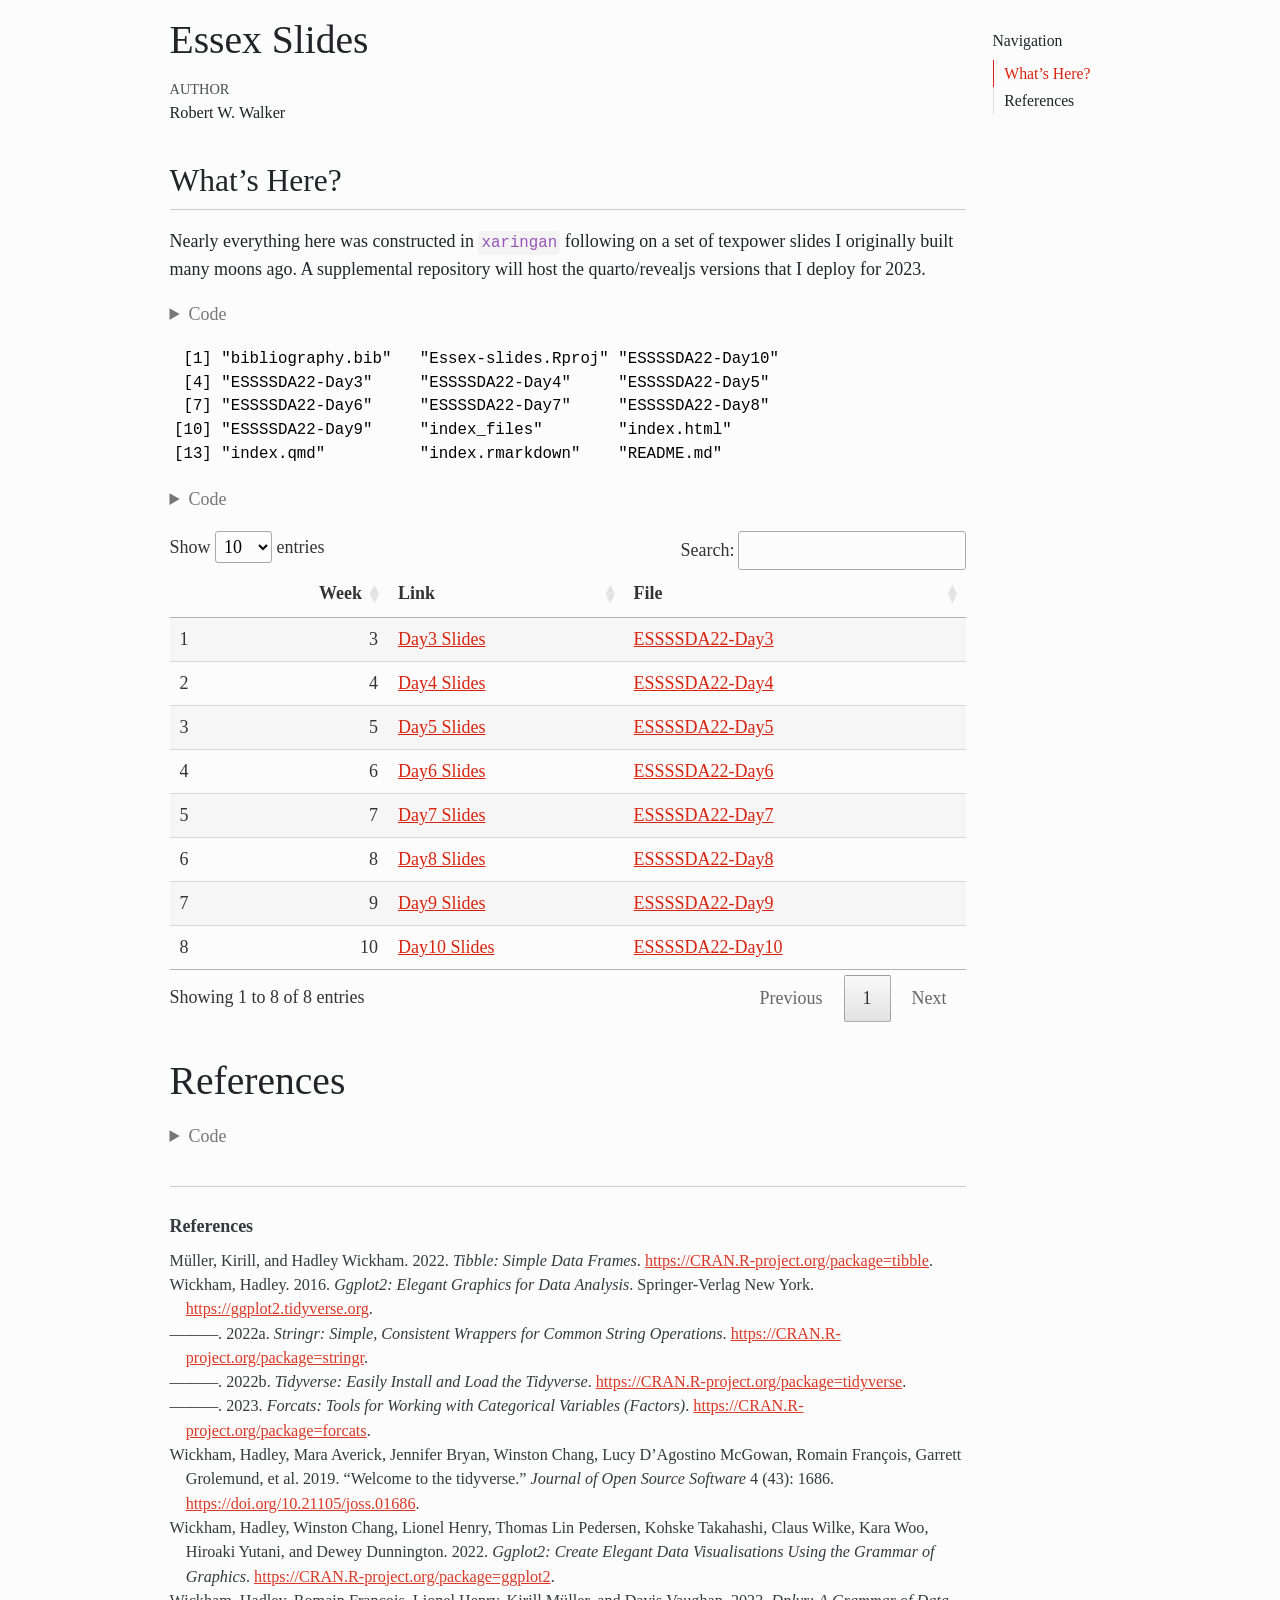
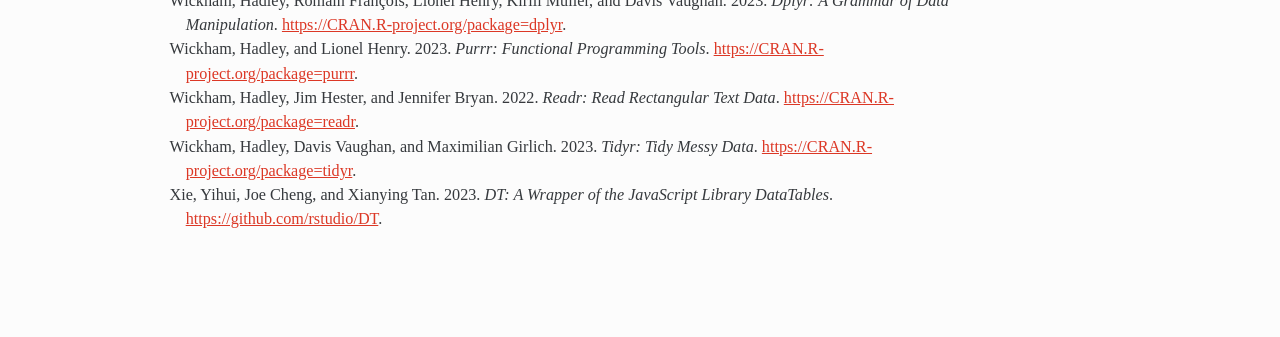
==== index.html @ 1ed45304 "Upload documents" ====
<!DOCTYPE html>
<html xmlns="http://www.w3.org/1999/xhtml" lang="en" xml:lang="en"><head>

<meta charset="utf-8">
<meta name="generator" content="quarto-1.2.335">

<meta name="viewport" content="width=device-width, initial-scale=1.0, user-scalable=yes">

<meta name="author" content="Robert W. Walker">

<title>Essex Slides</title>
<style>
code{white-space: pre-wrap;}
span.smallcaps{font-variant: small-caps;}
div.columns{display: flex; gap: min(4vw, 1.5em);}
div.column{flex: auto; overflow-x: auto;}
div.hanging-indent{margin-left: 1.5em; text-indent: -1.5em;}
ul.task-list{list-style: none;}
ul.task-list li input[type="checkbox"] {
  width: 0.8em;
  margin: 0 0.8em 0.2em -1.6em;
  vertical-align: middle;
}
pre > code.sourceCode { white-space: pre; position: relative; }
pre > code.sourceCode > span { display: inline-block; line-height: 1.25; }
pre > code.sourceCode > span:empty { height: 1.2em; }
.sourceCode { overflow: visible; }
code.sourceCode > span { color: inherit; text-decoration: inherit; }
div.sourceCode { margin: 1em 0; }
pre.sourceCode { margin: 0; }
@media screen {
div.sourceCode { overflow: auto; }
}
@media print {
pre > code.sourceCode { white-space: pre-wrap; }
pre > code.sourceCode > span { text-indent: -5em; padding-left: 5em; }
}
pre.numberSource code
  { counter-reset: source-line 0; }
pre.numberSource code > span
  { position: relative; left: -4em; counter-increment: source-line; }
pre.numberSource code > span > a:first-child::before
  { content: counter(source-line);
    position: relative; left: -1em; text-align: right; vertical-align: baseline;
    border: none; display: inline-block;
    -webkit-touch-callout: none; -webkit-user-select: none;
    -khtml-user-select: none; -moz-user-select: none;
    -ms-user-select: none; user-select: none;
    padding: 0 4px; width: 4em;
    color: #aaaaaa;
  }
pre.numberSource { margin-left: 3em; border-left: 1px solid #aaaaaa;  padding-left: 4px; }
div.sourceCode
  {   }
@media screen {
pre > code.sourceCode > span > a:first-child::before { text-decoration: underline; }
}
code span.al { color: #ff0000; font-weight: bold; } /* Alert */
code span.an { color: #60a0b0; font-weight: bold; font-style: italic; } /* Annotation */
code span.at { color: #7d9029; } /* Attribute */
code span.bn { color: #40a070; } /* BaseN */
code span.bu { color: #008000; } /* BuiltIn */
code span.cf { color: #007020; font-weight: bold; } /* ControlFlow */
code span.ch { color: #4070a0; } /* Char */
code span.cn { color: #880000; } /* Constant */
code span.co { color: #60a0b0; font-style: italic; } /* Comment */
code span.cv { color: #60a0b0; font-weight: bold; font-style: italic; } /* CommentVar */
code span.do { color: #ba2121; font-style: italic; } /* Documentation */
code span.dt { color: #902000; } /* DataType */
code span.dv { color: #40a070; } /* DecVal */
code span.er { color: #ff0000; font-weight: bold; } /* Error */
code span.ex { } /* Extension */
code span.fl { color: #40a070; } /* Float */
code span.fu { color: #06287e; } /* Function */
code span.im { color: #008000; font-weight: bold; } /* Import */
code span.in { color: #60a0b0; font-weight: bold; font-style: italic; } /* Information */
code span.kw { color: #007020; font-weight: bold; } /* Keyword */
code span.op { color: #666666; } /* Operator */
code span.ot { color: #007020; } /* Other */
code span.pp { color: #bc7a00; } /* Preprocessor */
code span.sc { color: #4070a0; } /* SpecialChar */
code span.ss { color: #bb6688; } /* SpecialString */
code span.st { color: #4070a0; } /* String */
code span.va { color: #19177c; } /* Variable */
code span.vs { color: #4070a0; } /* VerbatimString */
code span.wa { color: #60a0b0; font-weight: bold; font-style: italic; } /* Warning */
div.csl-bib-body { }
div.csl-entry {
  clear: both;
}
.hanging div.csl-entry {
  margin-left:2em;
  text-indent:-2em;
}
div.csl-left-margin {
  min-width:2em;
  float:left;
}
div.csl-right-inline {
  margin-left:2em;
  padding-left:1em;
}
div.csl-indent {
  margin-left: 2em;
}
</style>


<script src="index_files/libs/clipboard/clipboard.min.js"></script>
<script src="index_files/libs/quarto-html/quarto.js"></script>
<script src="index_files/libs/quarto-html/popper.min.js"></script>
<script src="index_files/libs/quarto-html/tippy.umd.min.js"></script>
<script src="index_files/libs/quarto-html/anchor.min.js"></script>
<link href="index_files/libs/quarto-html/tippy.css" rel="stylesheet">
<link href="index_files/libs/quarto-html/quarto-syntax-highlighting.css" rel="stylesheet" id="quarto-text-highlighting-styles">
<script src="index_files/libs/bootstrap/bootstrap.min.js"></script>
<link href="index_files/libs/bootstrap/bootstrap-icons.css" rel="stylesheet">
<link href="index_files/libs/bootstrap/bootstrap.min.css" rel="stylesheet" id="quarto-bootstrap" data-mode="light">

<script src="index_files/libs/htmlwidgets-1.6.1/htmlwidgets.js"></script>
<link href="index_files/libs/datatables-css-0.0.0/datatables-crosstalk.css" rel="stylesheet">
<script src="index_files/libs/datatables-binding-0.27/datatables.js"></script>
<script src="index_files/libs/jquery-3.6.0/jquery-3.6.0.min.js"></script>
<link href="index_files/libs/dt-core-1.12.1/css/jquery.dataTables.min.css" rel="stylesheet">
<link href="index_files/libs/dt-core-1.12.1/css/jquery.dataTables.extra.css" rel="stylesheet">
<script src="index_files/libs/dt-core-1.12.1/js/jquery.dataTables.min.js"></script>
<link href="index_files/libs/crosstalk-1.2.0/css/crosstalk.min.css" rel="stylesheet">
<script src="index_files/libs/crosstalk-1.2.0/js/crosstalk.min.js"></script>
<link href="index_files/libs/pagedtable-1.1/css/pagedtable.css" rel="stylesheet">
<script src="index_files/libs/pagedtable-1.1/js/pagedtable.js"></script>


</head>

<body>

<div id="quarto-content" class="page-columns page-rows-contents page-layout-article">
<div id="quarto-margin-sidebar" class="sidebar margin-sidebar">
  <nav id="TOC" role="doc-toc" class="toc-active">
    <h2 id="toc-title">Navigation</h2>
   
  <ul>
  <li><a href="#whats-here" id="toc-whats-here" class="nav-link active" data-scroll-target="#whats-here">What’s Here?</a></li>
  <li><a href="#references" id="toc-references" class="nav-link" data-scroll-target="#references">References</a></li>
  </ul>
</nav>
</div>
<main class="content" id="quarto-document-content">

<header id="title-block-header" class="quarto-title-block default">
<div class="quarto-title">
<h1 class="title">Essex Slides</h1>
</div>



<div class="quarto-title-meta">

    <div>
    <div class="quarto-title-meta-heading">Author</div>
    <div class="quarto-title-meta-contents">
             <p>Robert W. Walker </p>
          </div>
  </div>
    
  
    
  </div>
  

</header>

<section id="whats-here" class="level2">
<h2 class="anchored" data-anchor-id="whats-here">What’s Here?</h2>
<p>Nearly everything here was constructed in <code>xaringan</code> following on a set of texpower slides I originally built many moons ago. A supplemental repository will host the quarto/revealjs versions that I deploy for 2023.</p>
<div class="cell">
<details>
<summary>Code</summary>
<div class="sourceCode cell-code" id="cb1"><pre class="sourceCode r code-with-copy"><code class="sourceCode r"><span id="cb1-1"><a href="#cb1-1" aria-hidden="true" tabindex="-1"></a><span class="fu">library</span>(tidyverse)</span>
<span id="cb1-2"><a href="#cb1-2" aria-hidden="true" tabindex="-1"></a>Files <span class="ot">&lt;-</span> <span class="fu">dir</span>()</span>
<span id="cb1-3"><a href="#cb1-3" aria-hidden="true" tabindex="-1"></a>Files</span></code><button title="Copy to Clipboard" class="code-copy-button"><i class="bi"></i></button></pre></div>
</details>
<div class="cell-output cell-output-stdout">
<pre><code> [1] "bibliography.bib"   "Essex-slides.Rproj" "ESSSSDA22-Day10"   
 [4] "ESSSSDA22-Day3"     "ESSSSDA22-Day4"     "ESSSSDA22-Day5"    
 [7] "ESSSSDA22-Day6"     "ESSSSDA22-Day7"     "ESSSSDA22-Day8"    
[10] "ESSSSDA22-Day9"     "index_files"        "index.html"        
[13] "index.qmd"          "index.rmarkdown"    "README.md"         </code></pre>
</div>
<details>
<summary>Code</summary>
<div class="sourceCode cell-code" id="cb3"><pre class="sourceCode r code-with-copy"><code class="sourceCode r"><span id="cb3-1"><a href="#cb3-1" aria-hidden="true" tabindex="-1"></a><span class="fu">library</span>(DT)</span>
<span id="cb3-2"><a href="#cb3-2" aria-hidden="true" tabindex="-1"></a>Files.df <span class="ot">&lt;-</span> <span class="fu">data.frame</span>(<span class="at">Files=</span>Files) <span class="sc">%&gt;%</span></span>
<span id="cb3-3"><a href="#cb3-3" aria-hidden="true" tabindex="-1"></a>  <span class="fu">mutate</span>(</span>
<span id="cb3-4"><a href="#cb3-4" aria-hidden="true" tabindex="-1"></a>    <span class="at">Link=</span><span class="fu">paste0</span>(<span class="fu">paste0</span>(</span>
<span id="cb3-5"><a href="#cb3-5" aria-hidden="true" tabindex="-1"></a>    <span class="st">'&lt;a href='</span>,</span>
<span id="cb3-6"><a href="#cb3-6" aria-hidden="true" tabindex="-1"></a>    <span class="fu">paste0</span>(<span class="st">"</span><span class="sc">\"</span><span class="st">https://robertwwalker.github.io/Essex-slides/"</span>,</span>
<span id="cb3-7"><a href="#cb3-7" aria-hidden="true" tabindex="-1"></a>           Files,<span class="st">"</span><span class="sc">\"</span><span class="st">"</span>, </span>
<span id="cb3-8"><a href="#cb3-8" aria-hidden="true" tabindex="-1"></a>           <span class="at">sep=</span><span class="st">""</span>),</span>
<span id="cb3-9"><a href="#cb3-9" aria-hidden="true" tabindex="-1"></a>    <span class="st">' &gt; '</span>, <span class="at">sep=</span><span class="st">""</span>),</span>
<span id="cb3-10"><a href="#cb3-10" aria-hidden="true" tabindex="-1"></a>    <span class="fu">str_remove</span>(Files, <span class="st">"ESSSSDA22-"</span>),</span>
<span id="cb3-11"><a href="#cb3-11" aria-hidden="true" tabindex="-1"></a>    <span class="st">' Slides&lt;/a&gt;'</span>,</span>
<span id="cb3-12"><a href="#cb3-12" aria-hidden="true" tabindex="-1"></a>    <span class="at">sep=</span><span class="st">""</span>)</span>
<span id="cb3-13"><a href="#cb3-13" aria-hidden="true" tabindex="-1"></a>    ) <span class="sc">%&gt;%</span> </span>
<span id="cb3-14"><a href="#cb3-14" aria-hidden="true" tabindex="-1"></a>  <span class="fu">filter</span>(<span class="fu">startsWith</span>(Files, <span class="st">"ESSSSDA22"</span>)) <span class="sc">%&gt;%</span></span>
<span id="cb3-15"><a href="#cb3-15" aria-hidden="true" tabindex="-1"></a>  <span class="fu">mutate</span>(<span class="at">File=</span><span class="fu">paste0</span>(<span class="fu">paste0</span>(</span>
<span id="cb3-16"><a href="#cb3-16" aria-hidden="true" tabindex="-1"></a>    <span class="st">'&lt;a href='</span>,</span>
<span id="cb3-17"><a href="#cb3-17" aria-hidden="true" tabindex="-1"></a>    <span class="fu">paste0</span>(<span class="st">"</span><span class="sc">\"</span><span class="st">https://github.com/robertwwalker/Essex-slides/tree/main/"</span>,</span>
<span id="cb3-18"><a href="#cb3-18" aria-hidden="true" tabindex="-1"></a>           Files,<span class="st">"/</span><span class="sc">\"</span><span class="st">"</span>, </span>
<span id="cb3-19"><a href="#cb3-19" aria-hidden="true" tabindex="-1"></a>           <span class="at">sep=</span><span class="st">""</span>),</span>
<span id="cb3-20"><a href="#cb3-20" aria-hidden="true" tabindex="-1"></a>    <span class="st">' &gt; '</span>, <span class="at">sep=</span><span class="st">""</span>),</span>
<span id="cb3-21"><a href="#cb3-21" aria-hidden="true" tabindex="-1"></a>    Files,</span>
<span id="cb3-22"><a href="#cb3-22" aria-hidden="true" tabindex="-1"></a>    <span class="st">'&lt;/a&gt;'</span>,</span>
<span id="cb3-23"><a href="#cb3-23" aria-hidden="true" tabindex="-1"></a>    <span class="at">sep=</span><span class="st">""</span>)</span>
<span id="cb3-24"><a href="#cb3-24" aria-hidden="true" tabindex="-1"></a>    ) <span class="sc">%&gt;%</span> </span>
<span id="cb3-25"><a href="#cb3-25" aria-hidden="true" tabindex="-1"></a>  <span class="fu">mutate</span>(<span class="at">Week =</span> <span class="fu">as.numeric</span>(<span class="fu">str_remove</span>(Files, <span class="st">"ESSSSDA22-Day"</span>))) <span class="sc">%&gt;%</span></span>
<span id="cb3-26"><a href="#cb3-26" aria-hidden="true" tabindex="-1"></a>  <span class="fu">relocate</span>(Week, <span class="at">.before =</span> Files) <span class="sc">%&gt;%</span></span>
<span id="cb3-27"><a href="#cb3-27" aria-hidden="true" tabindex="-1"></a>  <span class="fu">arrange</span>(Week) <span class="sc">%&gt;%</span> <span class="fu">select</span>(<span class="sc">-</span>Files)</span>
<span id="cb3-28"><a href="#cb3-28" aria-hidden="true" tabindex="-1"></a><span class="fu">datatable</span>(Files.df, <span class="at">escape =</span> <span class="cn">FALSE</span>)</span></code><button title="Copy to Clipboard" class="code-copy-button"><i class="bi"></i></button></pre></div>
</details>
<div class="cell-output-display">

<div class="datatables html-widget html-fill-item-overflow-hidden html-fill-item" id="htmlwidget-10015fa8785ed7a1e51b" style="width:100%;height:auto;"></div>
<script type="application/json" data-for="htmlwidget-10015fa8785ed7a1e51b">{"x":{"filter":"none","vertical":false,"data":[["1","2","3","4","5","6","7","8"],[3,4,5,6,7,8,9,10],["<a href=\"https://robertwwalker.github.io/Essex-slides/ESSSSDA22-Day3\" > Day3 Slides<\/a>","<a href=\"https://robertwwalker.github.io/Essex-slides/ESSSSDA22-Day4\" > Day4 Slides<\/a>","<a href=\"https://robertwwalker.github.io/Essex-slides/ESSSSDA22-Day5\" > Day5 Slides<\/a>","<a href=\"https://robertwwalker.github.io/Essex-slides/ESSSSDA22-Day6\" > Day6 Slides<\/a>","<a href=\"https://robertwwalker.github.io/Essex-slides/ESSSSDA22-Day7\" > Day7 Slides<\/a>","<a href=\"https://robertwwalker.github.io/Essex-slides/ESSSSDA22-Day8\" > Day8 Slides<\/a>","<a href=\"https://robertwwalker.github.io/Essex-slides/ESSSSDA22-Day9\" > Day9 Slides<\/a>","<a href=\"https://robertwwalker.github.io/Essex-slides/ESSSSDA22-Day10\" > Day10 Slides<\/a>"],["<a href=\"https://github.com/robertwwalker/Essex-slides/tree/main/ESSSSDA22-Day3/\" > ESSSSDA22-Day3<\/a>","<a href=\"https://github.com/robertwwalker/Essex-slides/tree/main/ESSSSDA22-Day4/\" > ESSSSDA22-Day4<\/a>","<a href=\"https://github.com/robertwwalker/Essex-slides/tree/main/ESSSSDA22-Day5/\" > ESSSSDA22-Day5<\/a>","<a href=\"https://github.com/robertwwalker/Essex-slides/tree/main/ESSSSDA22-Day6/\" > ESSSSDA22-Day6<\/a>","<a href=\"https://github.com/robertwwalker/Essex-slides/tree/main/ESSSSDA22-Day7/\" > ESSSSDA22-Day7<\/a>","<a href=\"https://github.com/robertwwalker/Essex-slides/tree/main/ESSSSDA22-Day8/\" > ESSSSDA22-Day8<\/a>","<a href=\"https://github.com/robertwwalker/Essex-slides/tree/main/ESSSSDA22-Day9/\" > ESSSSDA22-Day9<\/a>","<a href=\"https://github.com/robertwwalker/Essex-slides/tree/main/ESSSSDA22-Day10/\" > ESSSSDA22-Day10<\/a>"]],"container":"<table class=\"display\">\n  <thead>\n    <tr>\n      <th> <\/th>\n      <th>Week<\/th>\n      <th>Link<\/th>\n      <th>File<\/th>\n    <\/tr>\n  <\/thead>\n<\/table>","options":{"columnDefs":[{"className":"dt-right","targets":1},{"orderable":false,"targets":0}],"order":[],"autoWidth":false,"orderClasses":false}},"evals":[],"jsHooks":[]}</script>
</div>
</div>
</section>
<section id="references" class="level1">
<h1>References</h1>
<div class="cell">
<details>
<summary>Code</summary>
<div class="sourceCode cell-code" id="cb4"><pre class="sourceCode r code-with-copy"><code class="sourceCode r"><span id="cb4-1"><a href="#cb4-1" aria-hidden="true" tabindex="-1"></a>knitr<span class="sc">::</span><span class="fu">write_bib</span>(<span class="fu">names</span>(<span class="fu">sessionInfo</span>()<span class="sc">$</span>otherPkgs), <span class="at">file=</span><span class="st">"bibliography.bib"</span>)</span></code><button title="Copy to Clipboard" class="code-copy-button"><i class="bi"></i></button></pre></div>
</details>
</div>

</section>

<div id="quarto-appendix" class="default"><section class="quarto-appendix-contents" role="doc-bibliography"><h2 class="anchored quarto-appendix-heading">References</h2><div id="refs" class="references csl-bib-body hanging-indent" role="doc-bibliography">
<div id="ref-R-tibble" class="csl-entry" role="doc-biblioentry">
Müller, Kirill, and Hadley Wickham. 2022. <em>Tibble: Simple Data Frames</em>. <a href="https://CRAN.R-project.org/package=tibble">https://CRAN.R-project.org/package=tibble</a>.
</div>
<div id="ref-ggplot22016" class="csl-entry" role="doc-biblioentry">
Wickham, Hadley. 2016. <em>Ggplot2: Elegant Graphics for Data Analysis</em>. Springer-Verlag New York. <a href="https://ggplot2.tidyverse.org">https://ggplot2.tidyverse.org</a>.
</div>
<div id="ref-R-stringr" class="csl-entry" role="doc-biblioentry">
———. 2022a. <em>Stringr: Simple, Consistent Wrappers for Common String Operations</em>. <a href="https://CRAN.R-project.org/package=stringr">https://CRAN.R-project.org/package=stringr</a>.
</div>
<div id="ref-R-tidyverse" class="csl-entry" role="doc-biblioentry">
———. 2022b. <em>Tidyverse: Easily Install and Load the Tidyverse</em>. <a href="https://CRAN.R-project.org/package=tidyverse">https://CRAN.R-project.org/package=tidyverse</a>.
</div>
<div id="ref-R-forcats" class="csl-entry" role="doc-biblioentry">
———. 2023. <em>Forcats: Tools for Working with Categorical Variables (Factors)</em>. <a href="https://CRAN.R-project.org/package=forcats">https://CRAN.R-project.org/package=forcats</a>.
</div>
<div id="ref-tidyverse2019" class="csl-entry" role="doc-biblioentry">
Wickham, Hadley, Mara Averick, Jennifer Bryan, Winston Chang, Lucy D’Agostino McGowan, Romain François, Garrett Grolemund, et al. 2019. <span>“Welcome to the <span class="nocase">tidyverse</span>.”</span> <em>Journal of Open Source Software</em> 4 (43): 1686. <a href="https://doi.org/10.21105/joss.01686">https://doi.org/10.21105/joss.01686</a>.
</div>
<div id="ref-R-ggplot2" class="csl-entry" role="doc-biblioentry">
Wickham, Hadley, Winston Chang, Lionel Henry, Thomas Lin Pedersen, Kohske Takahashi, Claus Wilke, Kara Woo, Hiroaki Yutani, and Dewey Dunnington. 2022. <em>Ggplot2: Create Elegant Data Visualisations Using the Grammar of Graphics</em>. <a href="https://CRAN.R-project.org/package=ggplot2">https://CRAN.R-project.org/package=ggplot2</a>.
</div>
<div id="ref-R-dplyr" class="csl-entry" role="doc-biblioentry">
Wickham, Hadley, Romain François, Lionel Henry, Kirill Müller, and Davis Vaughan. 2023. <em>Dplyr: A Grammar of Data Manipulation</em>. <a href="https://CRAN.R-project.org/package=dplyr">https://CRAN.R-project.org/package=dplyr</a>.
</div>
<div id="ref-R-purrr" class="csl-entry" role="doc-biblioentry">
Wickham, Hadley, and Lionel Henry. 2023. <em>Purrr: Functional Programming Tools</em>. <a href="https://CRAN.R-project.org/package=purrr">https://CRAN.R-project.org/package=purrr</a>.
</div>
<div id="ref-R-readr" class="csl-entry" role="doc-biblioentry">
Wickham, Hadley, Jim Hester, and Jennifer Bryan. 2022. <em>Readr: Read Rectangular Text Data</em>. <a href="https://CRAN.R-project.org/package=readr">https://CRAN.R-project.org/package=readr</a>.
</div>
<div id="ref-R-tidyr" class="csl-entry" role="doc-biblioentry">
Wickham, Hadley, Davis Vaughan, and Maximilian Girlich. 2023. <em>Tidyr: Tidy Messy Data</em>. <a href="https://CRAN.R-project.org/package=tidyr">https://CRAN.R-project.org/package=tidyr</a>.
</div>
<div id="ref-R-DT" class="csl-entry" role="doc-biblioentry">
Xie, Yihui, Joe Cheng, and Xianying Tan. 2023. <em>DT: A Wrapper of the JavaScript Library DataTables</em>. <a href="https://github.com/rstudio/DT">https://github.com/rstudio/DT</a>.
</div>
</div></section></div></main>
<!-- /main column -->
<script id="quarto-html-after-body" type="application/javascript">
window.document.addEventListener("DOMContentLoaded", function (event) {
  const toggleBodyColorMode = (bsSheetEl) => {
    const mode = bsSheetEl.getAttribute("data-mode");
    const bodyEl = window.document.querySelector("body");
    if (mode === "dark") {
      bodyEl.classList.add("quarto-dark");
      bodyEl.classList.remove("quarto-light");
    } else {
      bodyEl.classList.add("quarto-light");
      bodyEl.classList.remove("quarto-dark");
    }
  }
  const toggleBodyColorPrimary = () => {
    const bsSheetEl = window.document.querySelector("link#quarto-bootstrap");
    if (bsSheetEl) {
      toggleBodyColorMode(bsSheetEl);
    }
  }
  toggleBodyColorPrimary();  
  const icon = "";
  const anchorJS = new window.AnchorJS();
  anchorJS.options = {
    placement: 'right',
    icon: icon
  };
  anchorJS.add('.anchored');
  const clipboard = new window.ClipboardJS('.code-copy-button', {
    target: function(trigger) {
      return trigger.previousElementSibling;
    }
  });
  clipboard.on('success', function(e) {
    // button target
    const button = e.trigger;
    // don't keep focus
    button.blur();
    // flash "checked"
    button.classList.add('code-copy-button-checked');
    var currentTitle = button.getAttribute("title");
    button.setAttribute("title", "Copied!");
    let tooltip;
    if (window.bootstrap) {
      button.setAttribute("data-bs-toggle", "tooltip");
      button.setAttribute("data-bs-placement", "left");
      button.setAttribute("data-bs-title", "Copied!");
      tooltip = new bootstrap.Tooltip(button, 
        { trigger: "manual", 
          customClass: "code-copy-button-tooltip",
          offset: [0, -8]});
      tooltip.show();    
    }
    setTimeout(function() {
      if (tooltip) {
        tooltip.hide();
        button.removeAttribute("data-bs-title");
        button.removeAttribute("data-bs-toggle");
        button.removeAttribute("data-bs-placement");
      }
      button.setAttribute("title", currentTitle);
      button.classList.remove('code-copy-button-checked');
    }, 1000);
    // clear code selection
    e.clearSelection();
  });
  function tippyHover(el, contentFn) {
    const config = {
      allowHTML: true,
      content: contentFn,
      maxWidth: 500,
      delay: 100,
      arrow: false,
      appendTo: function(el) {
          return el.parentElement;
      },
      interactive: true,
      interactiveBorder: 10,
      theme: 'quarto',
      placement: 'bottom-start'
    };
    window.tippy(el, config); 
  }
  const noterefs = window.document.querySelectorAll('a[role="doc-noteref"]');
  for (var i=0; i<noterefs.length; i++) {
    const ref = noterefs[i];
    tippyHover(ref, function() {
      // use id or data attribute instead here
      let href = ref.getAttribute('data-footnote-href') || ref.getAttribute('href');
      try { href = new URL(href).hash; } catch {}
      const id = href.replace(/^#\/?/, "");
      const note = window.document.getElementById(id);
      return note.innerHTML;
    });
  }
  const findCites = (el) => {
    const parentEl = el.parentElement;
    if (parentEl) {
      const cites = parentEl.dataset.cites;
      if (cites) {
        return {
          el,
          cites: cites.split(' ')
        };
      } else {
        return findCites(el.parentElement)
      }
    } else {
      return undefined;
    }
  };
  var bibliorefs = window.document.querySelectorAll('a[role="doc-biblioref"]');
  for (var i=0; i<bibliorefs.length; i++) {
    const ref = bibliorefs[i];
    const citeInfo = findCites(ref);
    if (citeInfo) {
      tippyHover(citeInfo.el, function() {
        var popup = window.document.createElement('div');
        citeInfo.cites.forEach(function(cite) {
          var citeDiv = window.document.createElement('div');
          citeDiv.classList.add('hanging-indent');
          citeDiv.classList.add('csl-entry');
          var biblioDiv = window.document.getElementById('ref-' + cite);
          if (biblioDiv) {
            citeDiv.innerHTML = biblioDiv.innerHTML;
          }
          popup.appendChild(citeDiv);
        });
        return popup.innerHTML;
      });
    }
  }
});
</script>
</div> <!-- /content -->



</body></html>
---- index_files/libs/quarto-html/tippy.css ----
.tippy-box[data-animation=fade][data-state=hidden]{opacity:0}[data-tippy-root]{max-width:calc(100vw - 10px)}.tippy-box{position:relative;background-color:#333;color:#fff;border-radius:4px;font-size:14px;line-height:1.4;white-space:normal;outline:0;transition-property:transform,visibility,opacity}.tippy-box[data-placement^=top]>.tippy-arrow{bottom:0}.tippy-box[data-placement^=top]>.tippy-arrow:before{bottom:-7px;left:0;border-width:8px 8px 0;border-top-color:initial;transform-origin:center top}.tippy-box[data-placement^=bottom]>.tippy-arrow{top:0}.tippy-box[data-placement^=bottom]>.tippy-arrow:before{top:-7px;left:0;border-width:0 8px 8px;border-bottom-color:initial;transform-origin:center bottom}.tippy-box[data-placement^=left]>.tippy-arrow{right:0}.tippy-box[data-placement^=left]>.tippy-arrow:before{border-width:8px 0 8px 8px;border-left-color:initial;right:-7px;transform-origin:center left}.tippy-box[data-placement^=right]>.tippy-arrow{left:0}.tippy-box[data-placement^=right]>.tippy-arrow:before{left:-7px;border-width:8px 8px 8px 0;border-right-color:initial;transform-origin:center right}.tippy-box[data-inertia][data-state=visible]{transition-timing-function:cubic-bezier(.54,1.5,.38,1.11)}.tippy-arrow{width:16px;height:16px;color:#333}.tippy-arrow:before{content:"";position:absolute;border-color:transparent;border-style:solid}.tippy-content{position:relative;padding:5px 9px;z-index:1}
---- index_files/libs/quarto-html/quarto-syntax-highlighting.css ----
/* quarto syntax highlight colors */
:root {
  --quarto-hl-ot-color: #003B4F;
  --quarto-hl-at-color: #657422;
  --quarto-hl-ss-color: #20794D;
  --quarto-hl-an-color: #5E5E5E;
  --quarto-hl-fu-color: #4758AB;
  --quarto-hl-st-color: #20794D;
  --quarto-hl-cf-color: #003B4F;
  --quarto-hl-op-color: #5E5E5E;
  --quarto-hl-er-color: #AD0000;
  --quarto-hl-bn-color: #AD0000;
  --quarto-hl-al-color: #AD0000;
  --quarto-hl-va-color: #111111;
  --quarto-hl-bu-color: inherit;
  --quarto-hl-ex-color: inherit;
  --quarto-hl-pp-color: #AD0000;
  --quarto-hl-in-color: #5E5E5E;
  --quarto-hl-vs-color: #20794D;
  --quarto-hl-wa-color: #5E5E5E;
  --quarto-hl-do-color: #5E5E5E;
  --quarto-hl-im-color: #00769E;
  --quarto-hl-ch-color: #20794D;
  --quarto-hl-dt-color: #AD0000;
  --quarto-hl-fl-color: #AD0000;
  --quarto-hl-co-color: #5E5E5E;
  --quarto-hl-cv-color: #5E5E5E;
  --quarto-hl-cn-color: #8f5902;
  --quarto-hl-sc-color: #5E5E5E;
  --quarto-hl-dv-color: #AD0000;
  --quarto-hl-kw-color: #003B4F;
}

/* other quarto variables */
:root {
  --quarto-font-monospace: SFMono-Regular, Menlo, Monaco, Consolas, "Liberation Mono", "Courier New", monospace;
}

pre > code.sourceCode > span {
  color: #003B4F;
}

code span {
  color: #003B4F;
}

code.sourceCode > span {
  color: #003B4F;
}

div.sourceCode,
div.sourceCode pre.sourceCode {
  color: #003B4F;
}

code span.ot {
  color: #003B4F;
}

code span.at {
  color: #657422;
}

code span.ss {
  color: #20794D;
}

code span.an {
  color: #5E5E5E;
}

code span.fu {
  color: #4758AB;
}

code span.st {
  color: #20794D;
}

code span.cf {
  color: #003B4F;
}

code span.op {
  color: #5E5E5E;
}

code span.er {
  color: #AD0000;
}

code span.bn {
  color: #AD0000;
}

code span.al {
  color: #AD0000;
}

code span.va {
  color: #111111;
}

code span.pp {
  color: #AD0000;
}

code span.in {
  color: #5E5E5E;
}

code span.vs {
  color: #20794D;
}

code span.wa {
  color: #5E5E5E;
  font-style: italic;
}

code span.do {
  color: #5E5E5E;
  font-style: italic;
}

code span.im {
  color: #00769E;
}

code span.ch {
  color: #20794D;
}

code span.dt {
  color: #AD0000;
}

code span.fl {
  color: #AD0000;
}

code span.co {
  color: #5E5E5E;
}

code span.cv {
  color: #5E5E5E;
  font-style: italic;
}

code span.cn {
  color: #8f5902;
}

code span.sc {
  color: #5E5E5E;
}

code span.dv {
  color: #AD0000;
}

code span.kw {
  color: #003B4F;
}

.prevent-inlining {
  content: "</";
}

/*# sourceMappingURL=debc5d5d77c3f9108843748ff7464032.css.map */
---- index_files/libs/crosstalk-1.2.0/css/crosstalk.min.css ----
.container-fluid.crosstalk-bscols{margin-left:-30px;margin-right:-30px;white-space:normal}body>.container-fluid.crosstalk-bscols{margin-left:auto;margin-right:auto}.crosstalk-input-checkboxgroup .crosstalk-options-group .crosstalk-options-column{display:inline-block;padding-right:12px;vertical-align:top}@media only screen and (max-width: 480px){.crosstalk-input-checkboxgroup .crosstalk-options-group .crosstalk-options-column{display:block;padding-right:inherit}}.crosstalk-input{margin-bottom:15px}.crosstalk-input .control-label{margin-bottom:0;vertical-align:middle}.crosstalk-input input[type="checkbox"]{margin:4px 0 0;margin-top:1px;line-height:normal}.crosstalk-input .checkbox{position:relative;display:block;margin-top:10px;margin-bottom:10px}.crosstalk-input .checkbox>label{padding-left:20px;margin-bottom:0;font-weight:400;cursor:pointer}.crosstalk-input .checkbox input[type="checkbox"],.crosstalk-input .checkbox-inline input[type="checkbox"]{position:absolute;margin-top:2px;margin-left:-20px}.crosstalk-input .checkbox+.checkbox{margin-top:-5px}.crosstalk-input .checkbox-inline{position:relative;display:inline-block;padding-left:20px;margin-bottom:0;font-weight:400;vertical-align:middle;cursor:pointer}.crosstalk-input .checkbox-inline+.checkbox-inline{margin-top:0;margin-left:10px}
---- index_files/libs/pagedtable-1.1/css/pagedtable.css ----
.pagedtable {
  overflow: auto;
  padding-left: 8px;
  padding-right: 8px;
}

.pagedtable-wrapper {
  border: 1px solid #ccc;
  border-radius: 4px;
  margin-bottom: 10px;
}

.pagedtable table {
  width: 100%;
  max-width: 100%;
  margin: 0;
}

.pagedtable th {
  padding: 0 5px 0 5px;
  border: none;
  border-bottom: 2px solid #dddddd;

  min-width: 45px;
}

.pagedtable-empty th {
  display: none;
}

.pagedtable td {
  padding: 0 4px 0 4px;
}

.pagedtable .even {
  background-color: rgba(140, 140, 140, 0.1);
}

.pagedtable-padding-col {
  display: none;
}

.pagedtable a {
  -webkit-touch-callout: none;
  -webkit-user-select: none;
  -khtml-user-select: none;
  -moz-user-select: none;
  -ms-user-select: none;
  user-select: none;
}

.pagedtable-index-nav {
  cursor: pointer;
  padding: 0 5px 0 5px;
  float: right;
  border: 0;
}

.pagedtable-index-nav-disabled {
  cursor: default;
  text-decoration: none;
  color: #999;
}

a.pagedtable-index-nav-disabled:hover {
  text-decoration: none;
  color: #999;
}

.pagedtable-indexes {
  cursor: pointer;
  float: right;
  border: 0;
}

.pagedtable-index-current {
  cursor: default;
  text-decoration: none;
  font-weight: bold;
  color: #333;
  border: 0;
}

a.pagedtable-index-current:hover {
  text-decoration: none;
  font-weight: bold;
  color: #333;
}

.pagedtable-index {
  width: 30px;
  display: inline-block;
  text-align: center;
  border: 0;
}

.pagedtable-index-separator-left {
  display: inline-block;
  color: #333;
  font-size: 9px;
  padding: 0 0 0 0;
  cursor: default;
}

.pagedtable-index-separator-right {
  display: inline-block;
  color: #333;
  font-size: 9px;
  padding: 0 4px 0 0;
  cursor: default;
}

.pagedtable-footer {
  padding-top: 4px;
  padding-bottom: 5px;
}

.pagedtable-not-empty .pagedtable-footer {
  border-top: 2px solid #dddddd;
}

.pagedtable-info {
  overflow: hidden;
  color: #999;
  white-space: nowrap;
  text-overflow: ellipsis;
}

.pagedtable-header-name {
  overflow: hidden;
  text-overflow: ellipsis;
}

.pagedtable-header-type {
  color: #999;
  font-weight: 400;
}

.pagedtable-na-cell {
  font-style: italic;
  opacity: 0.3;
}
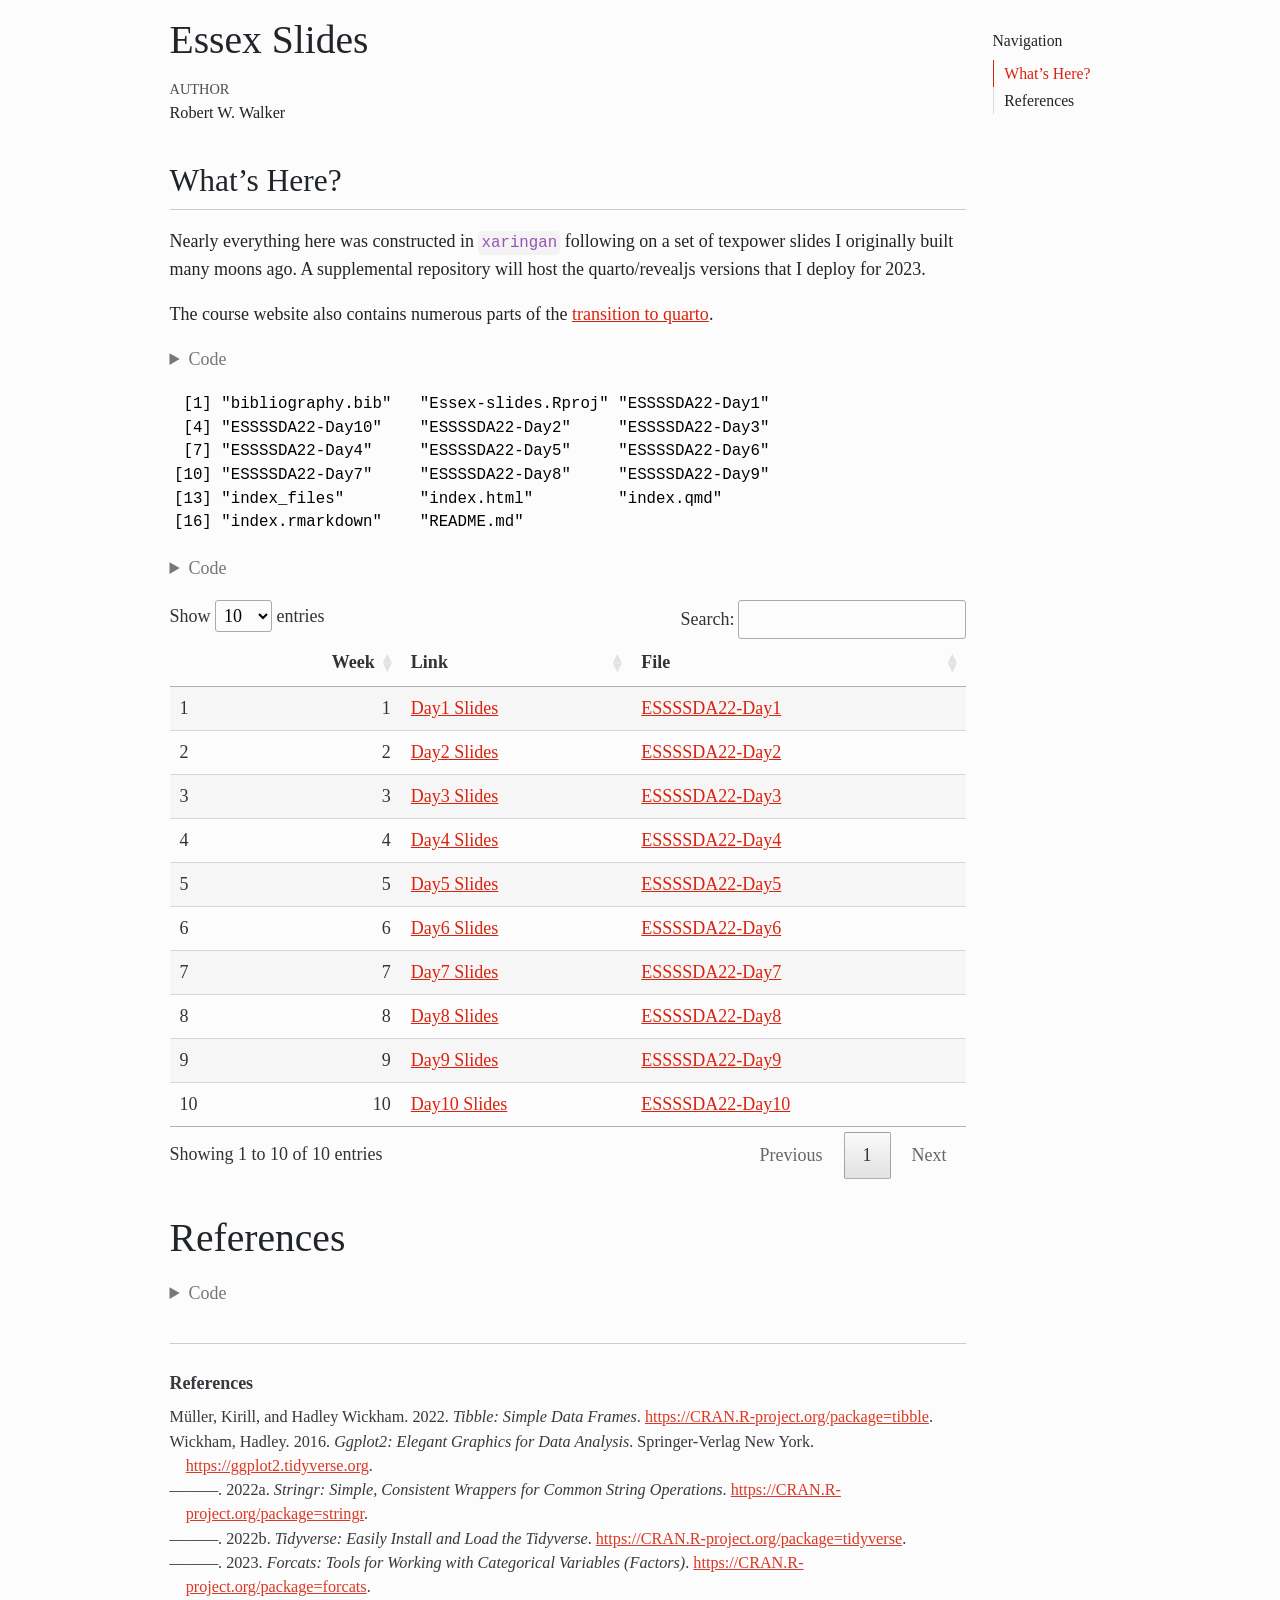
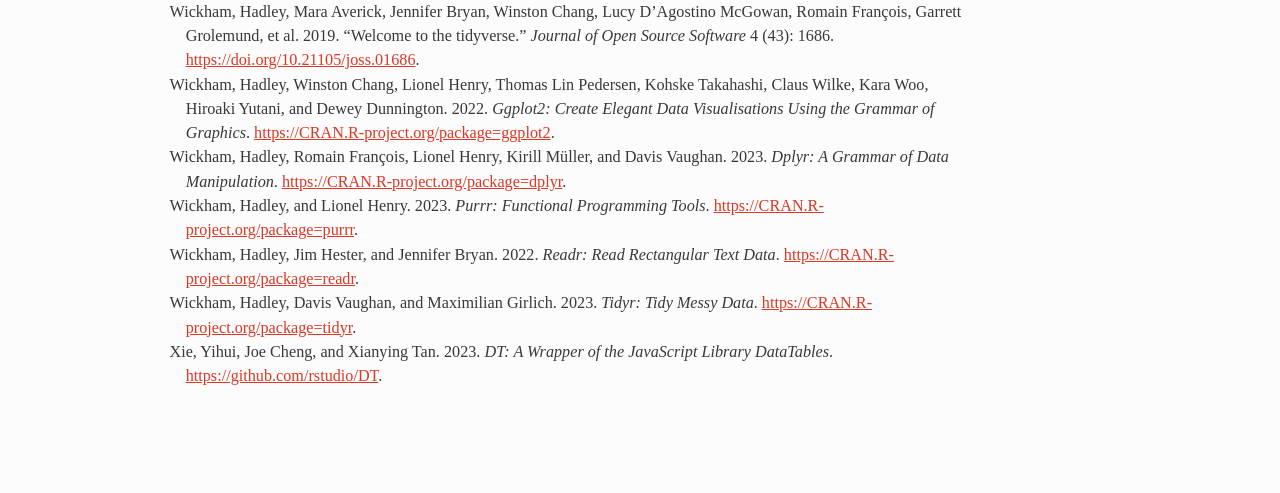
==== commit 54645c86: "Complete slides" ====
--- a/index.html
+++ b/index.html
@@ -173,6 +173,7 @@
 <section id="whats-here" class="level2">
 <h2 class="anchored" data-anchor-id="whats-here">What’s Here?</h2>
 <p>Nearly everything here was constructed in <code>xaringan</code> following on a set of texpower slides I originally built many moons ago. A supplemental repository will host the quarto/revealjs versions that I deploy for 2023.</p>
+<p>The course website also contains numerous parts of the <a href="https://essssda22-3k.netlify.app/">transition to quarto</a>.</p>
 <div class="cell">
 <details>
 <summary>Code</summary>
@@ -181,11 +182,12 @@
 <span id="cb1-3"><a href="#cb1-3" aria-hidden="true" tabindex="-1"></a>Files</span></code><button title="Copy to Clipboard" class="code-copy-button"><i class="bi"></i></button></pre></div>
 </details>
 <div class="cell-output cell-output-stdout">
-<pre><code> [1] "bibliography.bib"   "Essex-slides.Rproj" "ESSSSDA22-Day10"   
- [4] "ESSSSDA22-Day3"     "ESSSSDA22-Day4"     "ESSSSDA22-Day5"    
- [7] "ESSSSDA22-Day6"     "ESSSSDA22-Day7"     "ESSSSDA22-Day8"    
-[10] "ESSSSDA22-Day9"     "index_files"        "index.html"        
-[13] "index.qmd"          "index.rmarkdown"    "README.md"         </code></pre>
+<pre><code> [1] "bibliography.bib"   "Essex-slides.Rproj" "ESSSSDA22-Day1"    
+ [4] "ESSSSDA22-Day10"    "ESSSSDA22-Day2"     "ESSSSDA22-Day3"    
+ [7] "ESSSSDA22-Day4"     "ESSSSDA22-Day5"     "ESSSSDA22-Day6"    
+[10] "ESSSSDA22-Day7"     "ESSSSDA22-Day8"     "ESSSSDA22-Day9"    
+[13] "index_files"        "index.html"         "index.qmd"         
+[16] "index.rmarkdown"    "README.md"         </code></pre>
 </div>
 <details>
 <summary>Code</summary>
@@ -220,8 +222,8 @@
 </details>
 <div class="cell-output-display">
 
-<div class="datatables html-widget html-fill-item-overflow-hidden html-fill-item" id="htmlwidget-10015fa8785ed7a1e51b" style="width:100%;height:auto;"></div>
-<script type="application/json" data-for="htmlwidget-10015fa8785ed7a1e51b">{"x":{"filter":"none","vertical":false,"data":[["1","2","3","4","5","6","7","8"],[3,4,5,6,7,8,9,10],["<a href=\"https://robertwwalker.github.io/Essex-slides/ESSSSDA22-Day3\" > Day3 Slides<\/a>","<a href=\"https://robertwwalker.github.io/Essex-slides/ESSSSDA22-Day4\" > Day4 Slides<\/a>","<a href=\"https://robertwwalker.github.io/Essex-slides/ESSSSDA22-Day5\" > Day5 Slides<\/a>","<a href=\"https://robertwwalker.github.io/Essex-slides/ESSSSDA22-Day6\" > Day6 Slides<\/a>","<a href=\"https://robertwwalker.github.io/Essex-slides/ESSSSDA22-Day7\" > Day7 Slides<\/a>","<a href=\"https://robertwwalker.github.io/Essex-slides/ESSSSDA22-Day8\" > Day8 Slides<\/a>","<a href=\"https://robertwwalker.github.io/Essex-slides/ESSSSDA22-Day9\" > Day9 Slides<\/a>","<a href=\"https://robertwwalker.github.io/Essex-slides/ESSSSDA22-Day10\" > Day10 Slides<\/a>"],["<a href=\"https://github.com/robertwwalker/Essex-slides/tree/main/ESSSSDA22-Day3/\" > ESSSSDA22-Day3<\/a>","<a href=\"https://github.com/robertwwalker/Essex-slides/tree/main/ESSSSDA22-Day4/\" > ESSSSDA22-Day4<\/a>","<a href=\"https://github.com/robertwwalker/Essex-slides/tree/main/ESSSSDA22-Day5/\" > ESSSSDA22-Day5<\/a>","<a href=\"https://github.com/robertwwalker/Essex-slides/tree/main/ESSSSDA22-Day6/\" > ESSSSDA22-Day6<\/a>","<a href=\"https://github.com/robertwwalker/Essex-slides/tree/main/ESSSSDA22-Day7/\" > ESSSSDA22-Day7<\/a>","<a href=\"https://github.com/robertwwalker/Essex-slides/tree/main/ESSSSDA22-Day8/\" > ESSSSDA22-Day8<\/a>","<a href=\"https://github.com/robertwwalker/Essex-slides/tree/main/ESSSSDA22-Day9/\" > ESSSSDA22-Day9<\/a>","<a href=\"https://github.com/robertwwalker/Essex-slides/tree/main/ESSSSDA22-Day10/\" > ESSSSDA22-Day10<\/a>"]],"container":"<table class=\"display\">\n  <thead>\n    <tr>\n      <th> <\/th>\n      <th>Week<\/th>\n      <th>Link<\/th>\n      <th>File<\/th>\n    <\/tr>\n  <\/thead>\n<\/table>","options":{"columnDefs":[{"className":"dt-right","targets":1},{"orderable":false,"targets":0}],"order":[],"autoWidth":false,"orderClasses":false}},"evals":[],"jsHooks":[]}</script>
+<div class="datatables html-widget html-fill-item-overflow-hidden html-fill-item" id="htmlwidget-dc3373988a33e2e2b20b" style="width:100%;height:auto;"></div>
+<script type="application/json" data-for="htmlwidget-dc3373988a33e2e2b20b">{"x":{"filter":"none","vertical":false,"data":[["1","2","3","4","5","6","7","8","9","10"],[1,2,3,4,5,6,7,8,9,10],["<a href=\"https://robertwwalker.github.io/Essex-slides/ESSSSDA22-Day1\" > Day1 Slides<\/a>","<a href=\"https://robertwwalker.github.io/Essex-slides/ESSSSDA22-Day2\" > Day2 Slides<\/a>","<a href=\"https://robertwwalker.github.io/Essex-slides/ESSSSDA22-Day3\" > Day3 Slides<\/a>","<a href=\"https://robertwwalker.github.io/Essex-slides/ESSSSDA22-Day4\" > Day4 Slides<\/a>","<a href=\"https://robertwwalker.github.io/Essex-slides/ESSSSDA22-Day5\" > Day5 Slides<\/a>","<a href=\"https://robertwwalker.github.io/Essex-slides/ESSSSDA22-Day6\" > Day6 Slides<\/a>","<a href=\"https://robertwwalker.github.io/Essex-slides/ESSSSDA22-Day7\" > Day7 Slides<\/a>","<a href=\"https://robertwwalker.github.io/Essex-slides/ESSSSDA22-Day8\" > Day8 Slides<\/a>","<a href=\"https://robertwwalker.github.io/Essex-slides/ESSSSDA22-Day9\" > Day9 Slides<\/a>","<a href=\"https://robertwwalker.github.io/Essex-slides/ESSSSDA22-Day10\" > Day10 Slides<\/a>"],["<a href=\"https://github.com/robertwwalker/Essex-slides/tree/main/ESSSSDA22-Day1/\" > ESSSSDA22-Day1<\/a>","<a href=\"https://github.com/robertwwalker/Essex-slides/tree/main/ESSSSDA22-Day2/\" > ESSSSDA22-Day2<\/a>","<a href=\"https://github.com/robertwwalker/Essex-slides/tree/main/ESSSSDA22-Day3/\" > ESSSSDA22-Day3<\/a>","<a href=\"https://github.com/robertwwalker/Essex-slides/tree/main/ESSSSDA22-Day4/\" > ESSSSDA22-Day4<\/a>","<a href=\"https://github.com/robertwwalker/Essex-slides/tree/main/ESSSSDA22-Day5/\" > ESSSSDA22-Day5<\/a>","<a href=\"https://github.com/robertwwalker/Essex-slides/tree/main/ESSSSDA22-Day6/\" > ESSSSDA22-Day6<\/a>","<a href=\"https://github.com/robertwwalker/Essex-slides/tree/main/ESSSSDA22-Day7/\" > ESSSSDA22-Day7<\/a>","<a href=\"https://github.com/robertwwalker/Essex-slides/tree/main/ESSSSDA22-Day8/\" > ESSSSDA22-Day8<\/a>","<a href=\"https://github.com/robertwwalker/Essex-slides/tree/main/ESSSSDA22-Day9/\" > ESSSSDA22-Day9<\/a>","<a href=\"https://github.com/robertwwalker/Essex-slides/tree/main/ESSSSDA22-Day10/\" > ESSSSDA22-Day10<\/a>"]],"container":"<table class=\"display\">\n  <thead>\n    <tr>\n      <th> <\/th>\n      <th>Week<\/th>\n      <th>Link<\/th>\n      <th>File<\/th>\n    <\/tr>\n  <\/thead>\n<\/table>","options":{"columnDefs":[{"className":"dt-right","targets":1},{"orderable":false,"targets":0}],"order":[],"autoWidth":false,"orderClasses":false}},"evals":[],"jsHooks":[]}</script>
 </div>
 </div>
 </section>
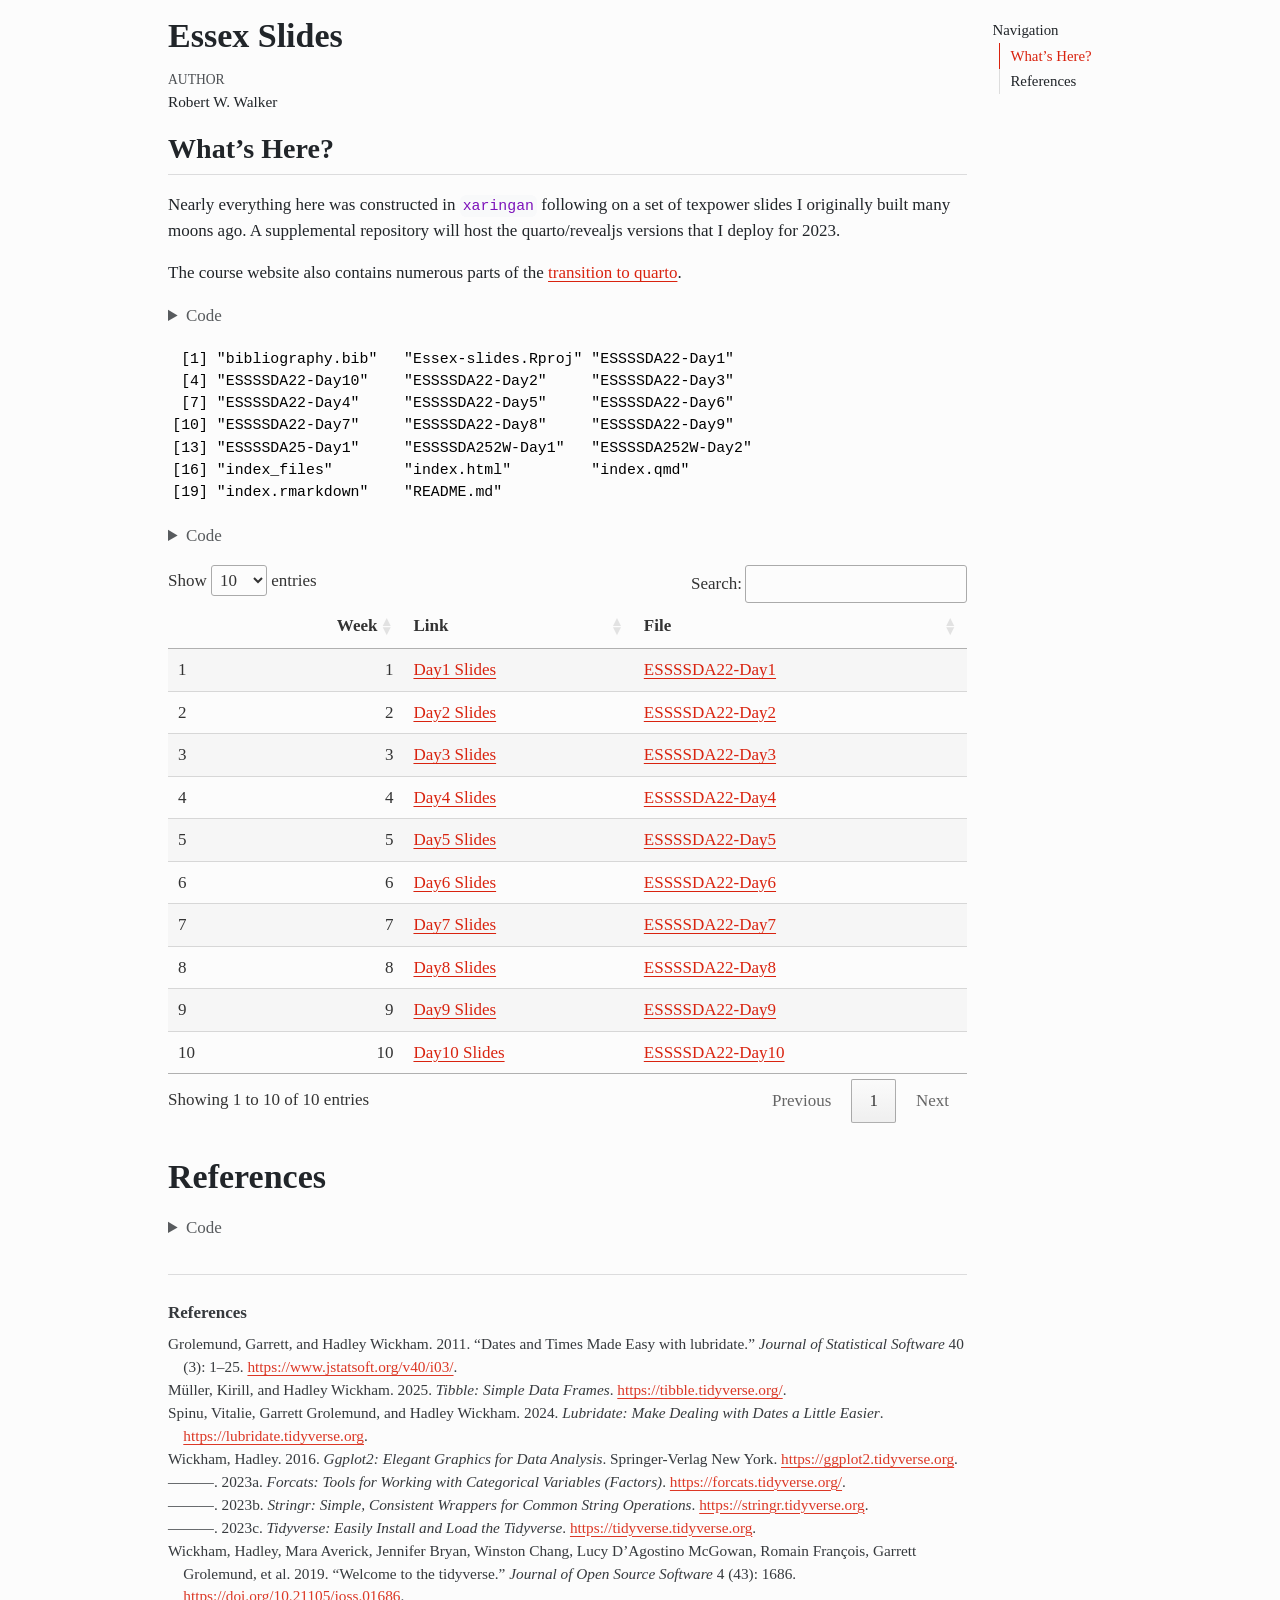
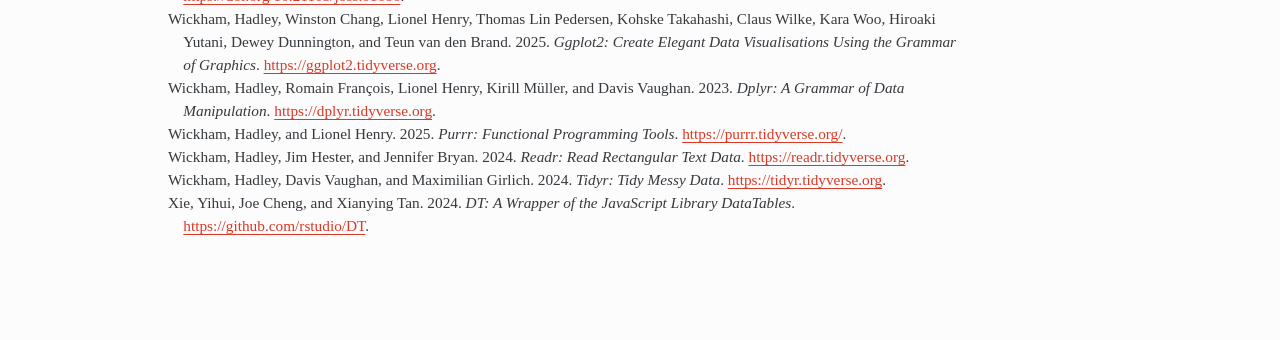
==== commit e0c949a2: "2025 through Day 3" ====
--- a/index.html
+++ b/index.html
@@ -2,7 +2,7 @@
 <html xmlns="http://www.w3.org/1999/xhtml" lang="en" xml:lang="en"><head>
 
 <meta charset="utf-8">
-<meta name="generator" content="quarto-1.2.335">
+<meta name="generator" content="quarto-1.7.32">
 
 <meta name="viewport" content="width=device-width, initial-scale=1.0, user-scalable=yes">
 
@@ -18,9 +18,11 @@
 ul.task-list{list-style: none;}
 ul.task-list li input[type="checkbox"] {
   width: 0.8em;
-  margin: 0 0.8em 0.2em -1.6em;
+  margin: 0 0.8em 0.2em -1em; /* quarto-specific, see https://github.com/quarto-dev/quarto-cli/issues/4556 */ 
   vertical-align: middle;
 }
+/* CSS for syntax highlighting */
+html { -webkit-text-size-adjust: 100%; }
 pre > code.sourceCode { white-space: pre; position: relative; }
 pre > code.sourceCode > span { display: inline-block; line-height: 1.25; }
 pre > code.sourceCode > span:empty { height: 1.2em; }
@@ -47,48 +49,20 @@
     -khtml-user-select: none; -moz-user-select: none;
     -ms-user-select: none; user-select: none;
     padding: 0 4px; width: 4em;
-    color: #aaaaaa;
   }
-pre.numberSource { margin-left: 3em; border-left: 1px solid #aaaaaa;  padding-left: 4px; }
+pre.numberSource { margin-left: 3em;  padding-left: 4px; }
 div.sourceCode
   {   }
 @media screen {
 pre > code.sourceCode > span > a:first-child::before { text-decoration: underline; }
 }
-code span.al { color: #ff0000; font-weight: bold; } /* Alert */
-code span.an { color: #60a0b0; font-weight: bold; font-style: italic; } /* Annotation */
-code span.at { color: #7d9029; } /* Attribute */
-code span.bn { color: #40a070; } /* BaseN */
-code span.bu { color: #008000; } /* BuiltIn */
-code span.cf { color: #007020; font-weight: bold; } /* ControlFlow */
-code span.ch { color: #4070a0; } /* Char */
-code span.cn { color: #880000; } /* Constant */
-code span.co { color: #60a0b0; font-style: italic; } /* Comment */
-code span.cv { color: #60a0b0; font-weight: bold; font-style: italic; } /* CommentVar */
-code span.do { color: #ba2121; font-style: italic; } /* Documentation */
-code span.dt { color: #902000; } /* DataType */
-code span.dv { color: #40a070; } /* DecVal */
-code span.er { color: #ff0000; font-weight: bold; } /* Error */
-code span.ex { } /* Extension */
-code span.fl { color: #40a070; } /* Float */
-code span.fu { color: #06287e; } /* Function */
-code span.im { color: #008000; font-weight: bold; } /* Import */
-code span.in { color: #60a0b0; font-weight: bold; font-style: italic; } /* Information */
-code span.kw { color: #007020; font-weight: bold; } /* Keyword */
-code span.op { color: #666666; } /* Operator */
-code span.ot { color: #007020; } /* Other */
-code span.pp { color: #bc7a00; } /* Preprocessor */
-code span.sc { color: #4070a0; } /* SpecialChar */
-code span.ss { color: #bb6688; } /* SpecialString */
-code span.st { color: #4070a0; } /* String */
-code span.va { color: #19177c; } /* Variable */
-code span.vs { color: #4070a0; } /* VerbatimString */
-code span.wa { color: #60a0b0; font-weight: bold; font-style: italic; } /* Warning */
+/* CSS for citations */
 div.csl-bib-body { }
 div.csl-entry {
   clear: both;
-}
-.hanging div.csl-entry {
+  margin-bottom: 0em;
+}
+.hanging-indent div.csl-entry {
   margin-left:2em;
   text-indent:-2em;
 }
@@ -102,37 +76,37 @@
 }
 div.csl-indent {
   margin-left: 2em;
-}
-</style>
+}</style>
 
 
 <script src="index_files/libs/clipboard/clipboard.min.js"></script>
-<script src="index_files/libs/quarto-html/quarto.js"></script>
+<script src="index_files/libs/quarto-html/quarto.js" type="module"></script>
+<script src="index_files/libs/quarto-html/tabsets/tabsets.js" type="module"></script>
 <script src="index_files/libs/quarto-html/popper.min.js"></script>
 <script src="index_files/libs/quarto-html/tippy.umd.min.js"></script>
 <script src="index_files/libs/quarto-html/anchor.min.js"></script>
 <link href="index_files/libs/quarto-html/tippy.css" rel="stylesheet">
-<link href="index_files/libs/quarto-html/quarto-syntax-highlighting.css" rel="stylesheet" id="quarto-text-highlighting-styles">
+<link href="index_files/libs/quarto-html/quarto-syntax-highlighting-37eea08aefeeee20ff55810ff984fec1.css" rel="stylesheet" id="quarto-text-highlighting-styles">
 <script src="index_files/libs/bootstrap/bootstrap.min.js"></script>
 <link href="index_files/libs/bootstrap/bootstrap-icons.css" rel="stylesheet">
-<link href="index_files/libs/bootstrap/bootstrap.min.css" rel="stylesheet" id="quarto-bootstrap" data-mode="light">
-
-<script src="index_files/libs/htmlwidgets-1.6.1/htmlwidgets.js"></script>
+<link href="index_files/libs/bootstrap/bootstrap-4cad9fc00cff617bea1022fa9e9d5708.min.css" rel="stylesheet" append-hash="true" id="quarto-bootstrap" data-mode="light">
+<link href="index_files/libs/htmltools-fill-0.5.8.1/fill.css" rel="stylesheet">
+<script src="index_files/libs/htmlwidgets-1.6.4/htmlwidgets.js"></script>
 <link href="index_files/libs/datatables-css-0.0.0/datatables-crosstalk.css" rel="stylesheet">
-<script src="index_files/libs/datatables-binding-0.27/datatables.js"></script>
+<script src="index_files/libs/datatables-binding-0.33/datatables.js"></script>
 <script src="index_files/libs/jquery-3.6.0/jquery-3.6.0.min.js"></script>
-<link href="index_files/libs/dt-core-1.12.1/css/jquery.dataTables.min.css" rel="stylesheet">
-<link href="index_files/libs/dt-core-1.12.1/css/jquery.dataTables.extra.css" rel="stylesheet">
-<script src="index_files/libs/dt-core-1.12.1/js/jquery.dataTables.min.js"></script>
-<link href="index_files/libs/crosstalk-1.2.0/css/crosstalk.min.css" rel="stylesheet">
-<script src="index_files/libs/crosstalk-1.2.0/js/crosstalk.min.js"></script>
+<link href="index_files/libs/dt-core-1.13.6/css/jquery.dataTables.min.css" rel="stylesheet">
+<link href="index_files/libs/dt-core-1.13.6/css/jquery.dataTables.extra.css" rel="stylesheet">
+<script src="index_files/libs/dt-core-1.13.6/js/jquery.dataTables.min.js"></script>
+<link href="index_files/libs/crosstalk-1.2.1/css/crosstalk.min.css" rel="stylesheet">
+<script src="index_files/libs/crosstalk-1.2.1/js/crosstalk.min.js"></script>
 <link href="index_files/libs/pagedtable-1.1/css/pagedtable.css" rel="stylesheet">
 <script src="index_files/libs/pagedtable-1.1/js/pagedtable.js"></script>
 
 
 </head>
 
-<body>
+<body class="quarto-light">
 
 <div id="quarto-content" class="page-columns page-rows-contents page-layout-article">
 <div id="quarto-margin-sidebar" class="sidebar margin-sidebar">
@@ -168,14 +142,16 @@
   </div>
   
 
+
 </header>
+
 
 <section id="whats-here" class="level2">
 <h2 class="anchored" data-anchor-id="whats-here">What’s Here?</h2>
 <p>Nearly everything here was constructed in <code>xaringan</code> following on a set of texpower slides I originally built many moons ago. A supplemental repository will host the quarto/revealjs versions that I deploy for 2023.</p>
 <p>The course website also contains numerous parts of the <a href="https://essssda22-3k.netlify.app/">transition to quarto</a>.</p>
 <div class="cell">
-<details>
+<details class="code-fold">
 <summary>Code</summary>
 <div class="sourceCode cell-code" id="cb1"><pre class="sourceCode r code-with-copy"><code class="sourceCode r"><span id="cb1-1"><a href="#cb1-1" aria-hidden="true" tabindex="-1"></a><span class="fu">library</span>(tidyverse)</span>
 <span id="cb1-2"><a href="#cb1-2" aria-hidden="true" tabindex="-1"></a>Files <span class="ot">&lt;-</span> <span class="fu">dir</span>()</span>
@@ -186,10 +162,11 @@
  [4] "ESSSSDA22-Day10"    "ESSSSDA22-Day2"     "ESSSSDA22-Day3"    
  [7] "ESSSSDA22-Day4"     "ESSSSDA22-Day5"     "ESSSSDA22-Day6"    
 [10] "ESSSSDA22-Day7"     "ESSSSDA22-Day8"     "ESSSSDA22-Day9"    
-[13] "index_files"        "index.html"         "index.qmd"         
-[16] "index.rmarkdown"    "README.md"         </code></pre>
-</div>
-<details>
+[13] "ESSSSDA25-Day1"     "ESSSSDA252W-Day1"   "ESSSSDA252W-Day2"  
+[16] "index_files"        "index.html"         "index.qmd"         
+[19] "index.rmarkdown"    "README.md"         </code></pre>
+</div>
+<details class="code-fold">
 <summary>Code</summary>
 <div class="sourceCode cell-code" id="cb3"><pre class="sourceCode r code-with-copy"><code class="sourceCode r"><span id="cb3-1"><a href="#cb3-1" aria-hidden="true" tabindex="-1"></a><span class="fu">library</span>(DT)</span>
 <span id="cb3-2"><a href="#cb3-2" aria-hidden="true" tabindex="-1"></a>Files.df <span class="ot">&lt;-</span> <span class="fu">data.frame</span>(<span class="at">Files=</span>Files) <span class="sc">%&gt;%</span></span>
@@ -221,16 +198,15 @@
 <span id="cb3-28"><a href="#cb3-28" aria-hidden="true" tabindex="-1"></a><span class="fu">datatable</span>(Files.df, <span class="at">escape =</span> <span class="cn">FALSE</span>)</span></code><button title="Copy to Clipboard" class="code-copy-button"><i class="bi"></i></button></pre></div>
 </details>
 <div class="cell-output-display">
-
-<div class="datatables html-widget html-fill-item-overflow-hidden html-fill-item" id="htmlwidget-dc3373988a33e2e2b20b" style="width:100%;height:auto;"></div>
-<script type="application/json" data-for="htmlwidget-dc3373988a33e2e2b20b">{"x":{"filter":"none","vertical":false,"data":[["1","2","3","4","5","6","7","8","9","10"],[1,2,3,4,5,6,7,8,9,10],["<a href=\"https://robertwwalker.github.io/Essex-slides/ESSSSDA22-Day1\" > Day1 Slides<\/a>","<a href=\"https://robertwwalker.github.io/Essex-slides/ESSSSDA22-Day2\" > Day2 Slides<\/a>","<a href=\"https://robertwwalker.github.io/Essex-slides/ESSSSDA22-Day3\" > Day3 Slides<\/a>","<a href=\"https://robertwwalker.github.io/Essex-slides/ESSSSDA22-Day4\" > Day4 Slides<\/a>","<a href=\"https://robertwwalker.github.io/Essex-slides/ESSSSDA22-Day5\" > Day5 Slides<\/a>","<a href=\"https://robertwwalker.github.io/Essex-slides/ESSSSDA22-Day6\" > Day6 Slides<\/a>","<a href=\"https://robertwwalker.github.io/Essex-slides/ESSSSDA22-Day7\" > Day7 Slides<\/a>","<a href=\"https://robertwwalker.github.io/Essex-slides/ESSSSDA22-Day8\" > Day8 Slides<\/a>","<a href=\"https://robertwwalker.github.io/Essex-slides/ESSSSDA22-Day9\" > Day9 Slides<\/a>","<a href=\"https://robertwwalker.github.io/Essex-slides/ESSSSDA22-Day10\" > Day10 Slides<\/a>"],["<a href=\"https://github.com/robertwwalker/Essex-slides/tree/main/ESSSSDA22-Day1/\" > ESSSSDA22-Day1<\/a>","<a href=\"https://github.com/robertwwalker/Essex-slides/tree/main/ESSSSDA22-Day2/\" > ESSSSDA22-Day2<\/a>","<a href=\"https://github.com/robertwwalker/Essex-slides/tree/main/ESSSSDA22-Day3/\" > ESSSSDA22-Day3<\/a>","<a href=\"https://github.com/robertwwalker/Essex-slides/tree/main/ESSSSDA22-Day4/\" > ESSSSDA22-Day4<\/a>","<a href=\"https://github.com/robertwwalker/Essex-slides/tree/main/ESSSSDA22-Day5/\" > ESSSSDA22-Day5<\/a>","<a href=\"https://github.com/robertwwalker/Essex-slides/tree/main/ESSSSDA22-Day6/\" > ESSSSDA22-Day6<\/a>","<a href=\"https://github.com/robertwwalker/Essex-slides/tree/main/ESSSSDA22-Day7/\" > ESSSSDA22-Day7<\/a>","<a href=\"https://github.com/robertwwalker/Essex-slides/tree/main/ESSSSDA22-Day8/\" > ESSSSDA22-Day8<\/a>","<a href=\"https://github.com/robertwwalker/Essex-slides/tree/main/ESSSSDA22-Day9/\" > ESSSSDA22-Day9<\/a>","<a href=\"https://github.com/robertwwalker/Essex-slides/tree/main/ESSSSDA22-Day10/\" > ESSSSDA22-Day10<\/a>"]],"container":"<table class=\"display\">\n  <thead>\n    <tr>\n      <th> <\/th>\n      <th>Week<\/th>\n      <th>Link<\/th>\n      <th>File<\/th>\n    <\/tr>\n  <\/thead>\n<\/table>","options":{"columnDefs":[{"className":"dt-right","targets":1},{"orderable":false,"targets":0}],"order":[],"autoWidth":false,"orderClasses":false}},"evals":[],"jsHooks":[]}</script>
+<div class="datatables html-widget html-fill-item" id="htmlwidget-252ebdacb29532332d8b" style="width:100%;height:auto;"></div>
+<script type="application/json" data-for="htmlwidget-252ebdacb29532332d8b">{"x":{"filter":"none","vertical":false,"data":[["1","2","3","4","5","6","7","8","9","10"],[1,2,3,4,5,6,7,8,9,10],["<a href=\"https://robertwwalker.github.io/Essex-slides/ESSSSDA22-Day1\" > Day1 Slides<\/a>","<a href=\"https://robertwwalker.github.io/Essex-slides/ESSSSDA22-Day2\" > Day2 Slides<\/a>","<a href=\"https://robertwwalker.github.io/Essex-slides/ESSSSDA22-Day3\" > Day3 Slides<\/a>","<a href=\"https://robertwwalker.github.io/Essex-slides/ESSSSDA22-Day4\" > Day4 Slides<\/a>","<a href=\"https://robertwwalker.github.io/Essex-slides/ESSSSDA22-Day5\" > Day5 Slides<\/a>","<a href=\"https://robertwwalker.github.io/Essex-slides/ESSSSDA22-Day6\" > Day6 Slides<\/a>","<a href=\"https://robertwwalker.github.io/Essex-slides/ESSSSDA22-Day7\" > Day7 Slides<\/a>","<a href=\"https://robertwwalker.github.io/Essex-slides/ESSSSDA22-Day8\" > Day8 Slides<\/a>","<a href=\"https://robertwwalker.github.io/Essex-slides/ESSSSDA22-Day9\" > Day9 Slides<\/a>","<a href=\"https://robertwwalker.github.io/Essex-slides/ESSSSDA22-Day10\" > Day10 Slides<\/a>"],["<a href=\"https://github.com/robertwwalker/Essex-slides/tree/main/ESSSSDA22-Day1/\" > ESSSSDA22-Day1<\/a>","<a href=\"https://github.com/robertwwalker/Essex-slides/tree/main/ESSSSDA22-Day2/\" > ESSSSDA22-Day2<\/a>","<a href=\"https://github.com/robertwwalker/Essex-slides/tree/main/ESSSSDA22-Day3/\" > ESSSSDA22-Day3<\/a>","<a href=\"https://github.com/robertwwalker/Essex-slides/tree/main/ESSSSDA22-Day4/\" > ESSSSDA22-Day4<\/a>","<a href=\"https://github.com/robertwwalker/Essex-slides/tree/main/ESSSSDA22-Day5/\" > ESSSSDA22-Day5<\/a>","<a href=\"https://github.com/robertwwalker/Essex-slides/tree/main/ESSSSDA22-Day6/\" > ESSSSDA22-Day6<\/a>","<a href=\"https://github.com/robertwwalker/Essex-slides/tree/main/ESSSSDA22-Day7/\" > ESSSSDA22-Day7<\/a>","<a href=\"https://github.com/robertwwalker/Essex-slides/tree/main/ESSSSDA22-Day8/\" > ESSSSDA22-Day8<\/a>","<a href=\"https://github.com/robertwwalker/Essex-slides/tree/main/ESSSSDA22-Day9/\" > ESSSSDA22-Day9<\/a>","<a href=\"https://github.com/robertwwalker/Essex-slides/tree/main/ESSSSDA22-Day10/\" > ESSSSDA22-Day10<\/a>"]],"container":"<table class=\"display\">\n  <thead>\n    <tr>\n      <th> <\/th>\n      <th>Week<\/th>\n      <th>Link<\/th>\n      <th>File<\/th>\n    <\/tr>\n  <\/thead>\n<\/table>","options":{"columnDefs":[{"className":"dt-right","targets":1},{"orderable":false,"targets":0},{"name":" ","targets":0},{"name":"Week","targets":1},{"name":"Link","targets":2},{"name":"File","targets":3}],"order":[],"autoWidth":false,"orderClasses":false}},"evals":[],"jsHooks":[]}</script>
 </div>
 </div>
 </section>
 <section id="references" class="level1">
 <h1>References</h1>
 <div class="cell">
-<details>
+<details class="code-fold">
 <summary>Code</summary>
 <div class="sourceCode cell-code" id="cb4"><pre class="sourceCode r code-with-copy"><code class="sourceCode r"><span id="cb4-1"><a href="#cb4-1" aria-hidden="true" tabindex="-1"></a>knitr<span class="sc">::</span><span class="fu">write_bib</span>(<span class="fu">names</span>(<span class="fu">sessionInfo</span>()<span class="sc">$</span>otherPkgs), <span class="at">file=</span><span class="st">"bibliography.bib"</span>)</span></code><button title="Copy to Clipboard" class="code-copy-button"><i class="bi"></i></button></pre></div>
 </details>
@@ -238,180 +214,453 @@
 
 </section>
 
-<div id="quarto-appendix" class="default"><section class="quarto-appendix-contents" role="doc-bibliography"><h2 class="anchored quarto-appendix-heading">References</h2><div id="refs" class="references csl-bib-body hanging-indent" role="doc-bibliography">
-<div id="ref-R-tibble" class="csl-entry" role="doc-biblioentry">
-Müller, Kirill, and Hadley Wickham. 2022. <em>Tibble: Simple Data Frames</em>. <a href="https://CRAN.R-project.org/package=tibble">https://CRAN.R-project.org/package=tibble</a>.
-</div>
-<div id="ref-ggplot22016" class="csl-entry" role="doc-biblioentry">
+<div id="quarto-appendix" class="default"><section class="quarto-appendix-contents" role="doc-bibliography" id="quarto-bibliography"><h2 class="anchored quarto-appendix-heading">References</h2><div id="refs" class="references csl-bib-body hanging-indent" data-entry-spacing="0" role="list">
+<div id="ref-lubridate2011" class="csl-entry" role="listitem">
+Grolemund, Garrett, and Hadley Wickham. 2011. <span>“Dates and Times Made Easy with <span class="nocase">lubridate</span>.”</span> <em>Journal of Statistical Software</em> 40 (3): 1–25. <a href="https://www.jstatsoft.org/v40/i03/">https://www.jstatsoft.org/v40/i03/</a>.
+</div>
+<div id="ref-R-tibble" class="csl-entry" role="listitem">
+Müller, Kirill, and Hadley Wickham. 2025. <em>Tibble: Simple Data Frames</em>. <a href="https://tibble.tidyverse.org/">https://tibble.tidyverse.org/</a>.
+</div>
+<div id="ref-R-lubridate" class="csl-entry" role="listitem">
+Spinu, Vitalie, Garrett Grolemund, and Hadley Wickham. 2024. <em>Lubridate: Make Dealing with Dates a Little Easier</em>. <a href="https://lubridate.tidyverse.org">https://lubridate.tidyverse.org</a>.
+</div>
+<div id="ref-ggplot22016" class="csl-entry" role="listitem">
 Wickham, Hadley. 2016. <em>Ggplot2: Elegant Graphics for Data Analysis</em>. Springer-Verlag New York. <a href="https://ggplot2.tidyverse.org">https://ggplot2.tidyverse.org</a>.
 </div>
-<div id="ref-R-stringr" class="csl-entry" role="doc-biblioentry">
-———. 2022a. <em>Stringr: Simple, Consistent Wrappers for Common String Operations</em>. <a href="https://CRAN.R-project.org/package=stringr">https://CRAN.R-project.org/package=stringr</a>.
-</div>
-<div id="ref-R-tidyverse" class="csl-entry" role="doc-biblioentry">
-———. 2022b. <em>Tidyverse: Easily Install and Load the Tidyverse</em>. <a href="https://CRAN.R-project.org/package=tidyverse">https://CRAN.R-project.org/package=tidyverse</a>.
-</div>
-<div id="ref-R-forcats" class="csl-entry" role="doc-biblioentry">
-———. 2023. <em>Forcats: Tools for Working with Categorical Variables (Factors)</em>. <a href="https://CRAN.R-project.org/package=forcats">https://CRAN.R-project.org/package=forcats</a>.
-</div>
-<div id="ref-tidyverse2019" class="csl-entry" role="doc-biblioentry">
+<div id="ref-R-forcats" class="csl-entry" role="listitem">
+———. 2023a. <em>Forcats: Tools for Working with Categorical Variables (Factors)</em>. <a href="https://forcats.tidyverse.org/">https://forcats.tidyverse.org/</a>.
+</div>
+<div id="ref-R-stringr" class="csl-entry" role="listitem">
+———. 2023b. <em>Stringr: Simple, Consistent Wrappers for Common String Operations</em>. <a href="https://stringr.tidyverse.org">https://stringr.tidyverse.org</a>.
+</div>
+<div id="ref-R-tidyverse" class="csl-entry" role="listitem">
+———. 2023c. <em>Tidyverse: Easily Install and Load the Tidyverse</em>. <a href="https://tidyverse.tidyverse.org">https://tidyverse.tidyverse.org</a>.
+</div>
+<div id="ref-tidyverse2019" class="csl-entry" role="listitem">
 Wickham, Hadley, Mara Averick, Jennifer Bryan, Winston Chang, Lucy D’Agostino McGowan, Romain François, Garrett Grolemund, et al. 2019. <span>“Welcome to the <span class="nocase">tidyverse</span>.”</span> <em>Journal of Open Source Software</em> 4 (43): 1686. <a href="https://doi.org/10.21105/joss.01686">https://doi.org/10.21105/joss.01686</a>.
 </div>
-<div id="ref-R-ggplot2" class="csl-entry" role="doc-biblioentry">
-Wickham, Hadley, Winston Chang, Lionel Henry, Thomas Lin Pedersen, Kohske Takahashi, Claus Wilke, Kara Woo, Hiroaki Yutani, and Dewey Dunnington. 2022. <em>Ggplot2: Create Elegant Data Visualisations Using the Grammar of Graphics</em>. <a href="https://CRAN.R-project.org/package=ggplot2">https://CRAN.R-project.org/package=ggplot2</a>.
-</div>
-<div id="ref-R-dplyr" class="csl-entry" role="doc-biblioentry">
-Wickham, Hadley, Romain François, Lionel Henry, Kirill Müller, and Davis Vaughan. 2023. <em>Dplyr: A Grammar of Data Manipulation</em>. <a href="https://CRAN.R-project.org/package=dplyr">https://CRAN.R-project.org/package=dplyr</a>.
-</div>
-<div id="ref-R-purrr" class="csl-entry" role="doc-biblioentry">
-Wickham, Hadley, and Lionel Henry. 2023. <em>Purrr: Functional Programming Tools</em>. <a href="https://CRAN.R-project.org/package=purrr">https://CRAN.R-project.org/package=purrr</a>.
-</div>
-<div id="ref-R-readr" class="csl-entry" role="doc-biblioentry">
-Wickham, Hadley, Jim Hester, and Jennifer Bryan. 2022. <em>Readr: Read Rectangular Text Data</em>. <a href="https://CRAN.R-project.org/package=readr">https://CRAN.R-project.org/package=readr</a>.
-</div>
-<div id="ref-R-tidyr" class="csl-entry" role="doc-biblioentry">
-Wickham, Hadley, Davis Vaughan, and Maximilian Girlich. 2023. <em>Tidyr: Tidy Messy Data</em>. <a href="https://CRAN.R-project.org/package=tidyr">https://CRAN.R-project.org/package=tidyr</a>.
-</div>
-<div id="ref-R-DT" class="csl-entry" role="doc-biblioentry">
-Xie, Yihui, Joe Cheng, and Xianying Tan. 2023. <em>DT: A Wrapper of the JavaScript Library DataTables</em>. <a href="https://github.com/rstudio/DT">https://github.com/rstudio/DT</a>.
+<div id="ref-R-ggplot2" class="csl-entry" role="listitem">
+Wickham, Hadley, Winston Chang, Lionel Henry, Thomas Lin Pedersen, Kohske Takahashi, Claus Wilke, Kara Woo, Hiroaki Yutani, Dewey Dunnington, and Teun van den Brand. 2025. <em>Ggplot2: Create Elegant Data Visualisations Using the Grammar of Graphics</em>. <a href="https://ggplot2.tidyverse.org">https://ggplot2.tidyverse.org</a>.
+</div>
+<div id="ref-R-dplyr" class="csl-entry" role="listitem">
+Wickham, Hadley, Romain François, Lionel Henry, Kirill Müller, and Davis Vaughan. 2023. <em>Dplyr: A Grammar of Data Manipulation</em>. <a href="https://dplyr.tidyverse.org">https://dplyr.tidyverse.org</a>.
+</div>
+<div id="ref-R-purrr" class="csl-entry" role="listitem">
+Wickham, Hadley, and Lionel Henry. 2025. <em>Purrr: Functional Programming Tools</em>. <a href="https://purrr.tidyverse.org/">https://purrr.tidyverse.org/</a>.
+</div>
+<div id="ref-R-readr" class="csl-entry" role="listitem">
+Wickham, Hadley, Jim Hester, and Jennifer Bryan. 2024. <em>Readr: Read Rectangular Text Data</em>. <a href="https://readr.tidyverse.org">https://readr.tidyverse.org</a>.
+</div>
+<div id="ref-R-tidyr" class="csl-entry" role="listitem">
+Wickham, Hadley, Davis Vaughan, and Maximilian Girlich. 2024. <em>Tidyr: Tidy Messy Data</em>. <a href="https://tidyr.tidyverse.org">https://tidyr.tidyverse.org</a>.
+</div>
+<div id="ref-R-DT" class="csl-entry" role="listitem">
+Xie, Yihui, Joe Cheng, and Xianying Tan. 2024. <em>DT: A Wrapper of the JavaScript Library DataTables</em>. <a href="https://github.com/rstudio/DT">https://github.com/rstudio/DT</a>.
 </div>
 </div></section></div></main>
 <!-- /main column -->
 <script id="quarto-html-after-body" type="application/javascript">
-window.document.addEventListener("DOMContentLoaded", function (event) {
-  const toggleBodyColorMode = (bsSheetEl) => {
-    const mode = bsSheetEl.getAttribute("data-mode");
-    const bodyEl = window.document.querySelector("body");
-    if (mode === "dark") {
-      bodyEl.classList.add("quarto-dark");
-      bodyEl.classList.remove("quarto-light");
-    } else {
-      bodyEl.classList.add("quarto-light");
-      bodyEl.classList.remove("quarto-dark");
-    }
-  }
-  const toggleBodyColorPrimary = () => {
-    const bsSheetEl = window.document.querySelector("link#quarto-bootstrap");
-    if (bsSheetEl) {
-      toggleBodyColorMode(bsSheetEl);
-    }
-  }
-  toggleBodyColorPrimary();  
-  const icon = "";
-  const anchorJS = new window.AnchorJS();
-  anchorJS.options = {
-    placement: 'right',
-    icon: icon
-  };
-  anchorJS.add('.anchored');
-  const clipboard = new window.ClipboardJS('.code-copy-button', {
-    target: function(trigger) {
-      return trigger.previousElementSibling;
+  window.document.addEventListener("DOMContentLoaded", function (event) {
+    const icon = "";
+    const anchorJS = new window.AnchorJS();
+    anchorJS.options = {
+      placement: 'right',
+      icon: icon
+    };
+    anchorJS.add('.anchored');
+    const isCodeAnnotation = (el) => {
+      for (const clz of el.classList) {
+        if (clz.startsWith('code-annotation-')) {                     
+          return true;
+        }
+      }
+      return false;
+    }
+    const onCopySuccess = function(e) {
+      // button target
+      const button = e.trigger;
+      // don't keep focus
+      button.blur();
+      // flash "checked"
+      button.classList.add('code-copy-button-checked');
+      var currentTitle = button.getAttribute("title");
+      button.setAttribute("title", "Copied!");
+      let tooltip;
+      if (window.bootstrap) {
+        button.setAttribute("data-bs-toggle", "tooltip");
+        button.setAttribute("data-bs-placement", "left");
+        button.setAttribute("data-bs-title", "Copied!");
+        tooltip = new bootstrap.Tooltip(button, 
+          { trigger: "manual", 
+            customClass: "code-copy-button-tooltip",
+            offset: [0, -8]});
+        tooltip.show();    
+      }
+      setTimeout(function() {
+        if (tooltip) {
+          tooltip.hide();
+          button.removeAttribute("data-bs-title");
+          button.removeAttribute("data-bs-toggle");
+          button.removeAttribute("data-bs-placement");
+        }
+        button.setAttribute("title", currentTitle);
+        button.classList.remove('code-copy-button-checked');
+      }, 1000);
+      // clear code selection
+      e.clearSelection();
+    }
+    const getTextToCopy = function(trigger) {
+        const codeEl = trigger.previousElementSibling.cloneNode(true);
+        for (const childEl of codeEl.children) {
+          if (isCodeAnnotation(childEl)) {
+            childEl.remove();
+          }
+        }
+        return codeEl.innerText;
+    }
+    const clipboard = new window.ClipboardJS('.code-copy-button:not([data-in-quarto-modal])', {
+      text: getTextToCopy
+    });
+    clipboard.on('success', onCopySuccess);
+    if (window.document.getElementById('quarto-embedded-source-code-modal')) {
+      const clipboardModal = new window.ClipboardJS('.code-copy-button[data-in-quarto-modal]', {
+        text: getTextToCopy,
+        container: window.document.getElementById('quarto-embedded-source-code-modal')
+      });
+      clipboardModal.on('success', onCopySuccess);
+    }
+      var localhostRegex = new RegExp(/^(?:http|https):\/\/localhost\:?[0-9]*\//);
+      var mailtoRegex = new RegExp(/^mailto:/);
+        var filterRegex = new RegExp('/' + window.location.host + '/');
+      var isInternal = (href) => {
+          return filterRegex.test(href) || localhostRegex.test(href) || mailtoRegex.test(href);
+      }
+      // Inspect non-navigation links and adorn them if external
+     var links = window.document.querySelectorAll('a[href]:not(.nav-link):not(.navbar-brand):not(.toc-action):not(.sidebar-link):not(.sidebar-item-toggle):not(.pagination-link):not(.no-external):not([aria-hidden]):not(.dropdown-item):not(.quarto-navigation-tool):not(.about-link)');
+      for (var i=0; i<links.length; i++) {
+        const link = links[i];
+        if (!isInternal(link.href)) {
+          // undo the damage that might have been done by quarto-nav.js in the case of
+          // links that we want to consider external
+          if (link.dataset.originalHref !== undefined) {
+            link.href = link.dataset.originalHref;
+          }
+        }
+      }
+    function tippyHover(el, contentFn, onTriggerFn, onUntriggerFn) {
+      const config = {
+        allowHTML: true,
+        maxWidth: 500,
+        delay: 100,
+        arrow: false,
+        appendTo: function(el) {
+            return el.parentElement;
+        },
+        interactive: true,
+        interactiveBorder: 10,
+        theme: 'quarto',
+        placement: 'bottom-start',
+      };
+      if (contentFn) {
+        config.content = contentFn;
+      }
+      if (onTriggerFn) {
+        config.onTrigger = onTriggerFn;
+      }
+      if (onUntriggerFn) {
+        config.onUntrigger = onUntriggerFn;
+      }
+      window.tippy(el, config); 
+    }
+    const noterefs = window.document.querySelectorAll('a[role="doc-noteref"]');
+    for (var i=0; i<noterefs.length; i++) {
+      const ref = noterefs[i];
+      tippyHover(ref, function() {
+        // use id or data attribute instead here
+        let href = ref.getAttribute('data-footnote-href') || ref.getAttribute('href');
+        try { href = new URL(href).hash; } catch {}
+        const id = href.replace(/^#\/?/, "");
+        const note = window.document.getElementById(id);
+        if (note) {
+          return note.innerHTML;
+        } else {
+          return "";
+        }
+      });
+    }
+    const xrefs = window.document.querySelectorAll('a.quarto-xref');
+    const processXRef = (id, note) => {
+      // Strip column container classes
+      const stripColumnClz = (el) => {
+        el.classList.remove("page-full", "page-columns");
+        if (el.children) {
+          for (const child of el.children) {
+            stripColumnClz(child);
+          }
+        }
+      }
+      stripColumnClz(note)
+      if (id === null || id.startsWith('sec-')) {
+        // Special case sections, only their first couple elements
+        const container = document.createElement("div");
+        if (note.children && note.children.length > 2) {
+          container.appendChild(note.children[0].cloneNode(true));
+          for (let i = 1; i < note.children.length; i++) {
+            const child = note.children[i];
+            if (child.tagName === "P" && child.innerText === "") {
+              continue;
+            } else {
+              container.appendChild(child.cloneNode(true));
+              break;
+            }
+          }
+          if (window.Quarto?.typesetMath) {
+            window.Quarto.typesetMath(container);
+          }
+          return container.innerHTML
+        } else {
+          if (window.Quarto?.typesetMath) {
+            window.Quarto.typesetMath(note);
+          }
+          return note.innerHTML;
+        }
+      } else {
+        // Remove any anchor links if they are present
+        const anchorLink = note.querySelector('a.anchorjs-link');
+        if (anchorLink) {
+          anchorLink.remove();
+        }
+        if (window.Quarto?.typesetMath) {
+          window.Quarto.typesetMath(note);
+        }
+        if (note.classList.contains("callout")) {
+          return note.outerHTML;
+        } else {
+          return note.innerHTML;
+        }
+      }
+    }
+    for (var i=0; i<xrefs.length; i++) {
+      const xref = xrefs[i];
+      tippyHover(xref, undefined, function(instance) {
+        instance.disable();
+        let url = xref.getAttribute('href');
+        let hash = undefined; 
+        if (url.startsWith('#')) {
+          hash = url;
+        } else {
+          try { hash = new URL(url).hash; } catch {}
+        }
+        if (hash) {
+          const id = hash.replace(/^#\/?/, "");
+          const note = window.document.getElementById(id);
+          if (note !== null) {
+            try {
+              const html = processXRef(id, note.cloneNode(true));
+              instance.setContent(html);
+            } finally {
+              instance.enable();
+              instance.show();
+            }
+          } else {
+            // See if we can fetch this
+            fetch(url.split('#')[0])
+            .then(res => res.text())
+            .then(html => {
+              const parser = new DOMParser();
+              const htmlDoc = parser.parseFromString(html, "text/html");
+              const note = htmlDoc.getElementById(id);
+              if (note !== null) {
+                const html = processXRef(id, note);
+                instance.setContent(html);
+              } 
+            }).finally(() => {
+              instance.enable();
+              instance.show();
+            });
+          }
+        } else {
+          // See if we can fetch a full url (with no hash to target)
+          // This is a special case and we should probably do some content thinning / targeting
+          fetch(url)
+          .then(res => res.text())
+          .then(html => {
+            const parser = new DOMParser();
+            const htmlDoc = parser.parseFromString(html, "text/html");
+            const note = htmlDoc.querySelector('main.content');
+            if (note !== null) {
+              // This should only happen for chapter cross references
+              // (since there is no id in the URL)
+              // remove the first header
+              if (note.children.length > 0 && note.children[0].tagName === "HEADER") {
+                note.children[0].remove();
+              }
+              const html = processXRef(null, note);
+              instance.setContent(html);
+            } 
+          }).finally(() => {
+            instance.enable();
+            instance.show();
+          });
+        }
+      }, function(instance) {
+      });
+    }
+        let selectedAnnoteEl;
+        const selectorForAnnotation = ( cell, annotation) => {
+          let cellAttr = 'data-code-cell="' + cell + '"';
+          let lineAttr = 'data-code-annotation="' +  annotation + '"';
+          const selector = 'span[' + cellAttr + '][' + lineAttr + ']';
+          return selector;
+        }
+        const selectCodeLines = (annoteEl) => {
+          const doc = window.document;
+          const targetCell = annoteEl.getAttribute("data-target-cell");
+          const targetAnnotation = annoteEl.getAttribute("data-target-annotation");
+          const annoteSpan = window.document.querySelector(selectorForAnnotation(targetCell, targetAnnotation));
+          const lines = annoteSpan.getAttribute("data-code-lines").split(",");
+          const lineIds = lines.map((line) => {
+            return targetCell + "-" + line;
+          })
+          let top = null;
+          let height = null;
+          let parent = null;
+          if (lineIds.length > 0) {
+              //compute the position of the single el (top and bottom and make a div)
+              const el = window.document.getElementById(lineIds[0]);
+              top = el.offsetTop;
+              height = el.offsetHeight;
+              parent = el.parentElement.parentElement;
+            if (lineIds.length > 1) {
+              const lastEl = window.document.getElementById(lineIds[lineIds.length - 1]);
+              const bottom = lastEl.offsetTop + lastEl.offsetHeight;
+              height = bottom - top;
+            }
+            if (top !== null && height !== null && parent !== null) {
+              // cook up a div (if necessary) and position it 
+              let div = window.document.getElementById("code-annotation-line-highlight");
+              if (div === null) {
+                div = window.document.createElement("div");
+                div.setAttribute("id", "code-annotation-line-highlight");
+                div.style.position = 'absolute';
+                parent.appendChild(div);
+              }
+              div.style.top = top - 2 + "px";
+              div.style.height = height + 4 + "px";
+              div.style.left = 0;
+              let gutterDiv = window.document.getElementById("code-annotation-line-highlight-gutter");
+              if (gutterDiv === null) {
+                gutterDiv = window.document.createElement("div");
+                gutterDiv.setAttribute("id", "code-annotation-line-highlight-gutter");
+                gutterDiv.style.position = 'absolute';
+                const codeCell = window.document.getElementById(targetCell);
+                const gutter = codeCell.querySelector('.code-annotation-gutter');
+                gutter.appendChild(gutterDiv);
+              }
+              gutterDiv.style.top = top - 2 + "px";
+              gutterDiv.style.height = height + 4 + "px";
+            }
+            selectedAnnoteEl = annoteEl;
+          }
+        };
+        const unselectCodeLines = () => {
+          const elementsIds = ["code-annotation-line-highlight", "code-annotation-line-highlight-gutter"];
+          elementsIds.forEach((elId) => {
+            const div = window.document.getElementById(elId);
+            if (div) {
+              div.remove();
+            }
+          });
+          selectedAnnoteEl = undefined;
+        };
+          // Handle positioning of the toggle
+      window.addEventListener(
+        "resize",
+        throttle(() => {
+          elRect = undefined;
+          if (selectedAnnoteEl) {
+            selectCodeLines(selectedAnnoteEl);
+          }
+        }, 10)
+      );
+      function throttle(fn, ms) {
+      let throttle = false;
+      let timer;
+        return (...args) => {
+          if(!throttle) { // first call gets through
+              fn.apply(this, args);
+              throttle = true;
+          } else { // all the others get throttled
+              if(timer) clearTimeout(timer); // cancel #2
+              timer = setTimeout(() => {
+                fn.apply(this, args);
+                timer = throttle = false;
+              }, ms);
+          }
+        };
+      }
+        // Attach click handler to the DT
+        const annoteDls = window.document.querySelectorAll('dt[data-target-cell]');
+        for (const annoteDlNode of annoteDls) {
+          annoteDlNode.addEventListener('click', (event) => {
+            const clickedEl = event.target;
+            if (clickedEl !== selectedAnnoteEl) {
+              unselectCodeLines();
+              const activeEl = window.document.querySelector('dt[data-target-cell].code-annotation-active');
+              if (activeEl) {
+                activeEl.classList.remove('code-annotation-active');
+              }
+              selectCodeLines(clickedEl);
+              clickedEl.classList.add('code-annotation-active');
+            } else {
+              // Unselect the line
+              unselectCodeLines();
+              clickedEl.classList.remove('code-annotation-active');
+            }
+          });
+        }
+    const findCites = (el) => {
+      const parentEl = el.parentElement;
+      if (parentEl) {
+        const cites = parentEl.dataset.cites;
+        if (cites) {
+          return {
+            el,
+            cites: cites.split(' ')
+          };
+        } else {
+          return findCites(el.parentElement)
+        }
+      } else {
+        return undefined;
+      }
+    };
+    var bibliorefs = window.document.querySelectorAll('a[role="doc-biblioref"]');
+    for (var i=0; i<bibliorefs.length; i++) {
+      const ref = bibliorefs[i];
+      const citeInfo = findCites(ref);
+      if (citeInfo) {
+        tippyHover(citeInfo.el, function() {
+          var popup = window.document.createElement('div');
+          citeInfo.cites.forEach(function(cite) {
+            var citeDiv = window.document.createElement('div');
+            citeDiv.classList.add('hanging-indent');
+            citeDiv.classList.add('csl-entry');
+            var biblioDiv = window.document.getElementById('ref-' + cite);
+            if (biblioDiv) {
+              citeDiv.innerHTML = biblioDiv.innerHTML;
+            }
+            popup.appendChild(citeDiv);
+          });
+          return popup.innerHTML;
+        });
+      }
     }
   });
-  clipboard.on('success', function(e) {
-    // button target
-    const button = e.trigger;
-    // don't keep focus
-    button.blur();
-    // flash "checked"
-    button.classList.add('code-copy-button-checked');
-    var currentTitle = button.getAttribute("title");
-    button.setAttribute("title", "Copied!");
-    let tooltip;
-    if (window.bootstrap) {
-      button.setAttribute("data-bs-toggle", "tooltip");
-      button.setAttribute("data-bs-placement", "left");
-      button.setAttribute("data-bs-title", "Copied!");
-      tooltip = new bootstrap.Tooltip(button, 
-        { trigger: "manual", 
-          customClass: "code-copy-button-tooltip",
-          offset: [0, -8]});
-      tooltip.show();    
-    }
-    setTimeout(function() {
-      if (tooltip) {
-        tooltip.hide();
-        button.removeAttribute("data-bs-title");
-        button.removeAttribute("data-bs-toggle");
-        button.removeAttribute("data-bs-placement");
-      }
-      button.setAttribute("title", currentTitle);
-      button.classList.remove('code-copy-button-checked');
-    }, 1000);
-    // clear code selection
-    e.clearSelection();
-  });
-  function tippyHover(el, contentFn) {
-    const config = {
-      allowHTML: true,
-      content: contentFn,
-      maxWidth: 500,
-      delay: 100,
-      arrow: false,
-      appendTo: function(el) {
-          return el.parentElement;
-      },
-      interactive: true,
-      interactiveBorder: 10,
-      theme: 'quarto',
-      placement: 'bottom-start'
-    };
-    window.tippy(el, config); 
-  }
-  const noterefs = window.document.querySelectorAll('a[role="doc-noteref"]');
-  for (var i=0; i<noterefs.length; i++) {
-    const ref = noterefs[i];
-    tippyHover(ref, function() {
-      // use id or data attribute instead here
-      let href = ref.getAttribute('data-footnote-href') || ref.getAttribute('href');
-      try { href = new URL(href).hash; } catch {}
-      const id = href.replace(/^#\/?/, "");
-      const note = window.document.getElementById(id);
-      return note.innerHTML;
-    });
-  }
-  const findCites = (el) => {
-    const parentEl = el.parentElement;
-    if (parentEl) {
-      const cites = parentEl.dataset.cites;
-      if (cites) {
-        return {
-          el,
-          cites: cites.split(' ')
-        };
-      } else {
-        return findCites(el.parentElement)
-      }
-    } else {
-      return undefined;
-    }
-  };
-  var bibliorefs = window.document.querySelectorAll('a[role="doc-biblioref"]');
-  for (var i=0; i<bibliorefs.length; i++) {
-    const ref = bibliorefs[i];
-    const citeInfo = findCites(ref);
-    if (citeInfo) {
-      tippyHover(citeInfo.el, function() {
-        var popup = window.document.createElement('div');
-        citeInfo.cites.forEach(function(cite) {
-          var citeDiv = window.document.createElement('div');
-          citeDiv.classList.add('hanging-indent');
-          citeDiv.classList.add('csl-entry');
-          var biblioDiv = window.document.getElementById('ref-' + cite);
-          if (biblioDiv) {
-            citeDiv.innerHTML = biblioDiv.innerHTML;
-          }
-          popup.appendChild(citeDiv);
-        });
-        return popup.innerHTML;
-      });
-    }
-  }
-});
-</script>
+  </script>
 </div> <!-- /content -->
 
 
 
+
 </body></html>
--- a/index_files/libs/quarto-html/quarto-syntax-highlighting-37eea08aefeeee20ff55810ff984fec1.css
+++ b/index_files/libs/quarto-html/quarto-syntax-highlighting-37eea08aefeeee20ff55810ff984fec1.css
@@ -0,0 +1,236 @@
+/* quarto syntax highlight colors */
+:root {
+  --quarto-hl-ot-color: #003B4F;
+  --quarto-hl-at-color: #657422;
+  --quarto-hl-ss-color: #20794D;
+  --quarto-hl-an-color: #5E5E5E;
+  --quarto-hl-fu-color: #4758AB;
+  --quarto-hl-st-color: #20794D;
+  --quarto-hl-cf-color: #003B4F;
+  --quarto-hl-op-color: #5E5E5E;
+  --quarto-hl-er-color: #AD0000;
+  --quarto-hl-bn-color: #AD0000;
+  --quarto-hl-al-color: #AD0000;
+  --quarto-hl-va-color: #111111;
+  --quarto-hl-bu-color: inherit;
+  --quarto-hl-ex-color: inherit;
+  --quarto-hl-pp-color: #AD0000;
+  --quarto-hl-in-color: #5E5E5E;
+  --quarto-hl-vs-color: #20794D;
+  --quarto-hl-wa-color: #5E5E5E;
+  --quarto-hl-do-color: #5E5E5E;
+  --quarto-hl-im-color: #00769E;
+  --quarto-hl-ch-color: #20794D;
+  --quarto-hl-dt-color: #AD0000;
+  --quarto-hl-fl-color: #AD0000;
+  --quarto-hl-co-color: #5E5E5E;
+  --quarto-hl-cv-color: #5E5E5E;
+  --quarto-hl-cn-color: #8f5902;
+  --quarto-hl-sc-color: #5E5E5E;
+  --quarto-hl-dv-color: #AD0000;
+  --quarto-hl-kw-color: #003B4F;
+}
+
+/* other quarto variables */
+:root {
+  --quarto-font-monospace: SFMono-Regular, Menlo, Monaco, Consolas, "Liberation Mono", "Courier New", monospace;
+}
+
+/* syntax highlight based on Pandoc's rules */
+pre > code.sourceCode > span {
+  color: #003B4F;
+}
+
+code.sourceCode > span {
+  color: #003B4F;
+}
+
+div.sourceCode,
+div.sourceCode pre.sourceCode {
+  color: #003B4F;
+}
+
+/* Normal */
+code span {
+  color: #003B4F;
+}
+
+/* Alert */
+code span.al {
+  color: #AD0000;
+  font-style: inherit;
+}
+
+/* Annotation */
+code span.an {
+  color: #5E5E5E;
+  font-style: inherit;
+}
+
+/* Attribute */
+code span.at {
+  color: #657422;
+  font-style: inherit;
+}
+
+/* BaseN */
+code span.bn {
+  color: #AD0000;
+  font-style: inherit;
+}
+
+/* BuiltIn */
+code span.bu {
+  font-style: inherit;
+}
+
+/* ControlFlow */
+code span.cf {
+  color: #003B4F;
+  font-weight: bold;
+  font-style: inherit;
+}
+
+/* Char */
+code span.ch {
+  color: #20794D;
+  font-style: inherit;
+}
+
+/* Constant */
+code span.cn {
+  color: #8f5902;
+  font-style: inherit;
+}
+
+/* Comment */
+code span.co {
+  color: #5E5E5E;
+  font-style: inherit;
+}
+
+/* CommentVar */
+code span.cv {
+  color: #5E5E5E;
+  font-style: italic;
+}
+
+/* Documentation */
+code span.do {
+  color: #5E5E5E;
+  font-style: italic;
+}
+
+/* DataType */
+code span.dt {
+  color: #AD0000;
+  font-style: inherit;
+}
+
+/* DecVal */
+code span.dv {
+  color: #AD0000;
+  font-style: inherit;
+}
+
+/* Error */
+code span.er {
+  color: #AD0000;
+  font-style: inherit;
+}
+
+/* Extension */
+code span.ex {
+  font-style: inherit;
+}
+
+/* Float */
+code span.fl {
+  color: #AD0000;
+  font-style: inherit;
+}
+
+/* Function */
+code span.fu {
+  color: #4758AB;
+  font-style: inherit;
+}
+
+/* Import */
+code span.im {
+  color: #00769E;
+  font-style: inherit;
+}
+
+/* Information */
+code span.in {
+  color: #5E5E5E;
+  font-style: inherit;
+}
+
+/* Keyword */
+code span.kw {
+  color: #003B4F;
+  font-weight: bold;
+  font-style: inherit;
+}
+
+/* Operator */
+code span.op {
+  color: #5E5E5E;
+  font-style: inherit;
+}
+
+/* Other */
+code span.ot {
+  color: #003B4F;
+  font-style: inherit;
+}
+
+/* Preprocessor */
+code span.pp {
+  color: #AD0000;
+  font-style: inherit;
+}
+
+/* SpecialChar */
+code span.sc {
+  color: #5E5E5E;
+  font-style: inherit;
+}
+
+/* SpecialString */
+code span.ss {
+  color: #20794D;
+  font-style: inherit;
+}
+
+/* String */
+code span.st {
+  color: #20794D;
+  font-style: inherit;
+}
+
+/* Variable */
+code span.va {
+  color: #111111;
+  font-style: inherit;
+}
+
+/* VerbatimString */
+code span.vs {
+  color: #20794D;
+  font-style: inherit;
+}
+
+/* Warning */
+code span.wa {
+  color: #5E5E5E;
+  font-style: italic;
+}
+
+.prevent-inlining {
+  content: "</";
+}
+
+/*# sourceMappingURL=27d3d809615f7771493d095567f04340.css.map */
--- a/index_files/libs/htmltools-fill-0.5.8.1/fill.css
+++ b/index_files/libs/htmltools-fill-0.5.8.1/fill.css
@@ -0,0 +1,21 @@
+@layer htmltools {
+  .html-fill-container {
+    display: flex;
+    flex-direction: column;
+    /* Prevent the container from expanding vertically or horizontally beyond its
+    parent's constraints. */
+    min-height: 0;
+    min-width: 0;
+  }
+  .html-fill-container > .html-fill-item {
+    /* Fill items can grow and shrink freely within
+    available vertical space in fillable container */
+    flex: 1 1 auto;
+    min-height: 0;
+    min-width: 0;
+  }
+  .html-fill-container > :not(.html-fill-item) {
+    /* Prevent shrinking or growing of non-fill items */
+    flex: 0 0 auto;
+  }
+}
--- a/index_files/libs/crosstalk-1.2.1/css/crosstalk.min.css
+++ b/index_files/libs/crosstalk-1.2.1/css/crosstalk.min.css
@@ -0,0 +1 @@
+.container-fluid.crosstalk-bscols{margin-left:-30px;margin-right:-30px;white-space:normal}body>.container-fluid.crosstalk-bscols{margin-left:auto;margin-right:auto}.crosstalk-input-checkboxgroup .crosstalk-options-group .crosstalk-options-column{display:inline-block;padding-right:12px;vertical-align:top}@media only screen and (max-width: 480px){.crosstalk-input-checkboxgroup .crosstalk-options-group .crosstalk-options-column{display:block;padding-right:inherit}}.crosstalk-input{margin-bottom:15px}.crosstalk-input .control-label{margin-bottom:0;vertical-align:middle}.crosstalk-input input[type="checkbox"]{margin:4px 0 0;margin-top:1px;line-height:normal}.crosstalk-input .checkbox{position:relative;display:block;margin-top:10px;margin-bottom:10px}.crosstalk-input .checkbox>label{padding-left:20px;margin-bottom:0;font-weight:400;cursor:pointer}.crosstalk-input .checkbox input[type="checkbox"],.crosstalk-input .checkbox-inline input[type="checkbox"]{position:absolute;margin-top:2px;margin-left:-20px}.crosstalk-input .checkbox+.checkbox{margin-top:-5px}.crosstalk-input .checkbox-inline{position:relative;display:inline-block;padding-left:20px;margin-bottom:0;font-weight:400;vertical-align:middle;cursor:pointer}.crosstalk-input .checkbox-inline+.checkbox-inline{margin-top:0;margin-left:10px}
